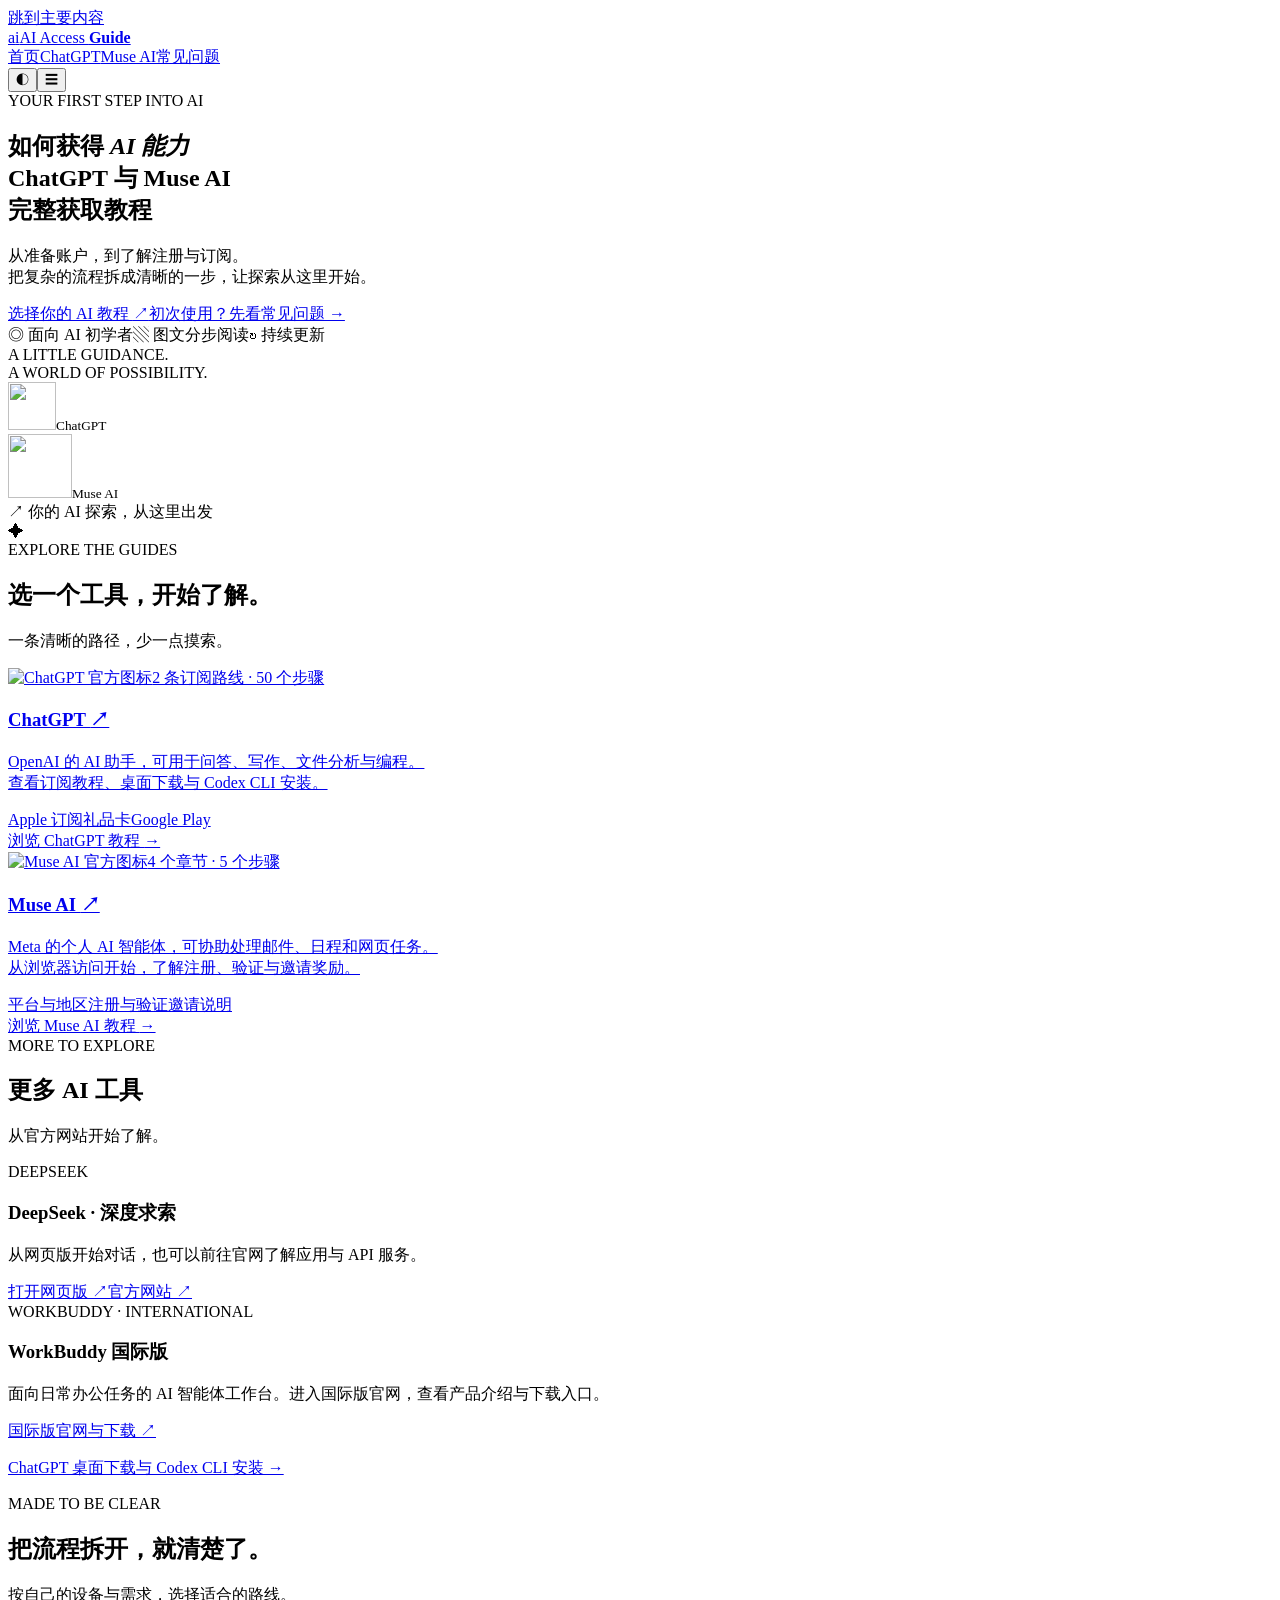
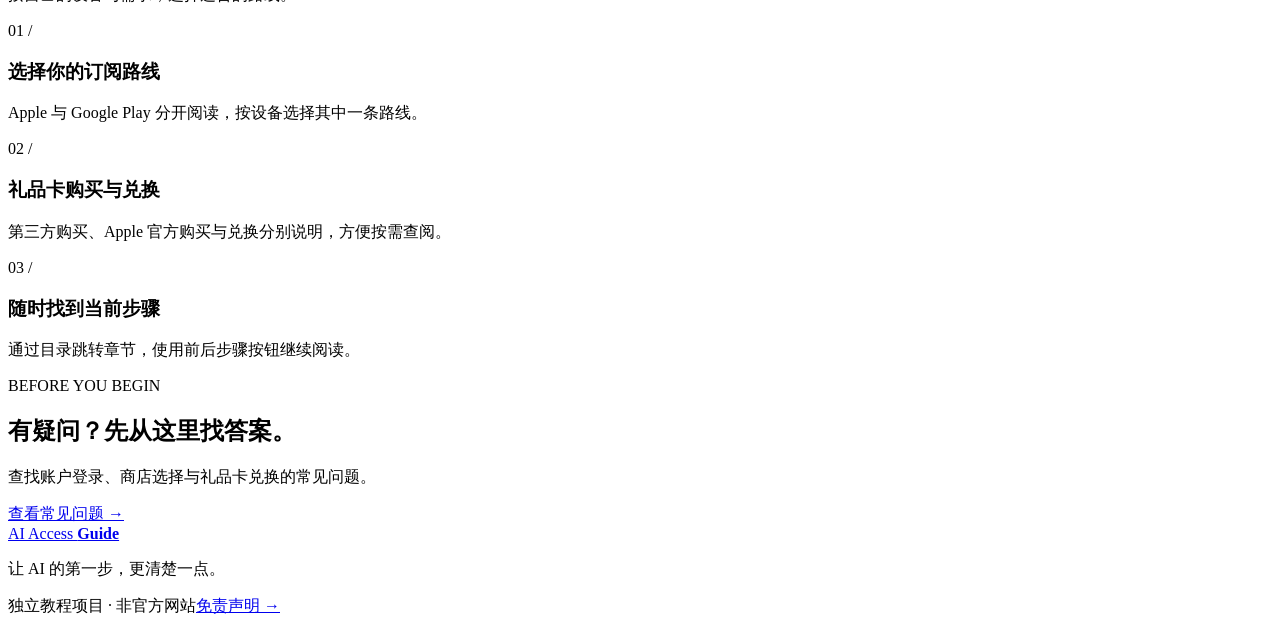
==== docs/index.html @ ab8a56d7 "Publish AI Access Guide static site" ====
<!DOCTYPE html><html lang="zh-CN"><head><meta charset="UTF-8"><meta name="viewport" content="width=device-width, initial-scale=1"><title>如何获得 AI 能力——ChatGPT 与 Muse AI 完整获取教程 · AI Access Guide</title><meta name="description" content="AI Access Guide：面向初学者的 ChatGPT 与 Muse AI 图文教程。账户准备、注册与订阅，循序阅读。"><meta name="color-scheme" content="light dark"><meta property="og:title" content="如何获得 AI 能力——ChatGPT 与 Muse AI 完整获取教程"><meta property="og:description" content="AI Access Guide：面向初学者的 ChatGPT 与 Muse AI 图文教程。账户准备、注册与订阅，循序阅读。"><meta property="og:type" content="website"><link rel="icon" href="/favicon.svg"><script>try { document.documentElement.dataset.theme = localStorage.getItem('theme') || (matchMedia('(prefers-color-scheme: dark)').matches ? 'dark' : 'light'); } catch { document.documentElement.dataset.theme = 'light'; }</script><link rel="stylesheet" href="/_astro/_tutorial_.CFxPdob-.css"></head><body id="top"><a class="skip" href="#main">跳到主要内容</a><header class="header"><div class="header-inner"><a class="brand" href="/" aria-label="AI Access Guide 首页"><span class="brand-mark">a<span>i</span></span><span>AI Access <b>Guide</b></span></a><nav class="desktop-nav" aria-label="主导航"><a href="/" aria-current="page">首页</a><a href="/chatgpt/">ChatGPT</a><a href="/muse-ai/">Muse AI</a><a href="/faq/">常见问题</a></nav><div class="header-actions"><button id="theme-toggle" class="icon-button" aria-label="切换明暗主题" title="切换明暗主题">◐</button><button id="menu-toggle" class="icon-button mobile-only" aria-label="打开导航菜单" aria-controls="mobile-nav" aria-expanded="false">☰</button></div></div><nav id="mobile-nav" aria-label="移动导航" hidden><a href="/" aria-current="page">首页</a><a href="/chatgpt/">ChatGPT</a><a href="/muse-ai/">Muse AI</a><a href="/faq/">常见问题</a></nav></header> <main id="main"> <section class="hero container"><div class="hero-copy"><span class="eyebrow"><span class="live-dot"></span> YOUR FIRST STEP INTO AI</span><h1>如何获得 <em>AI 能力</em><br><span>ChatGPT 与 Muse AI<br>完整获取教程</span></h1><p class="hero-description">从准备账户，到了解注册与订阅。<br>把复杂的流程拆成清晰的一步，让探索从这里开始。</p><div class="hero-actions"><a class="button primary" href="#guides">选择你的 AI 教程 <span>↗</span></a><a class="text-link" href="/faq/">初次使用？先看常见问题 →</a></div><div class="hero-meta"><span>◎ 面向 AI 初学者</span><span>▧ 图文分步阅读</span><span>↻ 持续更新</span></div></div> <div class="hero-art" aria-hidden="true"><div class="orbit orbit-one"></div><div class="orbit orbit-two"></div><div class="art-grid"></div><span class="art-label">A LITTLE GUIDANCE.<br>A WORLD OF POSSIBILITY.</span><div class="floating-tile tile-gpt"><img src="/images/brands/chatgpt.png" alt="" width="48" height="48"><small>ChatGPT</small></div><div class="floating-tile tile-muse"><img src="/images/brands/muse.svg" alt="" width="64" height="64"><small>Muse AI</small></div><div class="art-note"><span>↗</span> 你的 AI 探索，从这里出发</div><span class="tiny-star">✦</span></div></section> <section class="container section" id="guides"><div class="section-heading"><div><span class="eyebrow">EXPLORE THE GUIDES</span><h2>选一个工具，开始了解。</h2></div><p>一条清晰的路径，少一点摸索。</p></div><div class="guide-grid"><a class="guide-card chatgpt-card" href="/chatgpt/"><div class="card-top"><span class="tool-icon official-icon"><img src="/images/brands/chatgpt.png" alt="ChatGPT 官方图标" width="48" height="48"></span><span class="pill">2 条订阅路线 · 50 个步骤</span></div><h3>ChatGPT <span>↗</span></h3><p>OpenAI 的 AI 助手，可用于问答、写作、文件分析与编程。<br>查看订阅教程、桌面下载与 Codex CLI 安装。</p><div class="tags"><span>Apple 订阅</span><span>礼品卡</span><span>Google Play</span></div><div class="card-bottom">浏览 ChatGPT 教程 <span>→</span></div></a><a class="guide-card muse-card" href="/muse-ai/"><div class="card-top"><span class="tool-icon official-icon"><img src="/images/brands/muse.svg" alt="Muse AI 官方图标" width="48" height="48"></span><span class="pill">4 个章节 · 5 个步骤</span></div><h3>Muse AI <span>↗</span></h3><p>Meta 的个人 AI 智能体，可协助处理邮件、日程和网页任务。<br>从浏览器访问开始，了解注册、验证与邀请奖励。</p><div class="tags"><span>平台与地区</span><span>注册与验证</span><span>邀请说明</span></div><div class="card-bottom">浏览 Muse AI 教程 <span>→</span></div></a></div></section> <section class="container section" id="more-tools"><div class="section-heading"><div><span class="eyebrow">MORE TO EXPLORE</span><h2>更多 AI 工具</h2></div><p>从官方网站开始了解。</p></div><div class="extra-tools"><article><span class="eyebrow">DEEPSEEK</span><h3>DeepSeek · 深度求索</h3><p>从网页版开始对话，也可以前往官网了解应用与 API 服务。</p><div class="download-links"><a href="https://chat.deepseek.com/" target="_blank" rel="noopener noreferrer">打开网页版 ↗</a><a href="https://www.deepseek.com/" target="_blank" rel="noopener noreferrer">官方网站 ↗</a></div></article><article><span class="eyebrow">WORKBUDDY · INTERNATIONAL</span><h3>WorkBuddy 国际版</h3><p>面向日常办公任务的 AI 智能体工作台。进入国际版官网，查看产品介绍与下载入口。</p><div class="download-links"><a href="https://www.workbuddy.ai/" target="_blank" rel="noopener noreferrer">国际版官网与下载 ↗</a></div></article></div><p class="download-shortcut"><a href="/chatgpt/#desktop-install">ChatGPT 桌面下载与 Codex CLI 安装 →</a></p></section> <section class="container section approach"><div><span class="eyebrow">MADE TO BE CLEAR</span><h2>把流程拆开，就清楚了。</h2><p>按自己的设备与需求，选择适合的路线。</p></div><div class="principles"><article><span>01 /</span><h3>选择你的订阅路线</h3><p>Apple 与 Google Play 分开阅读，按设备选择其中一条路线。</p></article><article><span>02 /</span><h3>礼品卡购买与兑换</h3><p>第三方购买、Apple 官方购买与兑换分别说明，方便按需查阅。</p></article><article><span>03 /</span><h3>随时找到当前步骤</h3><p>通过目录跳转章节，使用前后步骤按钮继续阅读。</p></article></div></section> <section class="container bottom-cta"><div><span class="eyebrow">BEFORE YOU BEGIN</span><h2>有疑问？先从这里找答案。</h2><p>查找账户登录、商店选择与礼品卡兑换的常见问题。</p></div><a class="button secondary" href="/faq/">查看常见问题 →</a></section> </main> <footer class="footer"><div class="container footer-inner"><a class="brand" href="/">AI Access <b>Guide</b></a><p>让 AI 的第一步，更清楚一点。</p><span>独立教程项目 · 非官方网站</span><a href="/disclaimer/">免责声明 →</a></div></footer> <dialog id="image-dialog" aria-labelledby="preview-caption"><button id="close-preview" class="close-preview" aria-label="关闭图片预览">关闭 ×</button><button id="zoom-preview" class="zoom-preview" aria-pressed="false">查看原尺寸</button><div class="preview-stage"><img id="preview-image" alt=""></div><p id="preview-caption"></p></dialog><div id="toast" role="status" aria-live="polite"></div> <script type="module">const n=document.querySelector("#theme-toggle"),m=()=>{const e=document.documentElement.dataset.theme==="dark";n?.setAttribute("aria-label",e?"切换到浅色主题":"切换到深色主题"),n?.setAttribute("aria-pressed",String(e))};m();n?.addEventListener("click",()=>{const e=document.documentElement.dataset.theme==="dark"?"light":"dark";document.documentElement.dataset.theme=e;try{localStorage.setItem("theme",e)}catch{}m()});const r=document.querySelector("#menu-toggle");r?.addEventListener("click",()=>{const e=document.querySelector("#mobile-nav");e.hidden=!e.hidden,r.setAttribute("aria-expanded",String(!e.hidden)),r.setAttribute("aria-label",e.hidden?"打开导航菜单":"关闭导航菜单")});const o=document.querySelector("#image-dialog");let u=null;const a=document.querySelector("#zoom-preview");function p(){o.classList.remove("is-zoomed"),a.textContent="查看原尺寸",a.setAttribute("aria-pressed","false")}a.addEventListener("click",()=>{const e=o.classList.toggle("is-zoomed");a.textContent=e?"适应屏幕":"查看原尺寸",a.setAttribute("aria-pressed",String(e))});document.querySelectorAll("[data-image]").forEach(e=>e.addEventListener("click",()=>{u=e,p();const t=document.querySelector("#preview-image");t.src=e.dataset.image,t.alt=e.dataset.caption,document.querySelector("#preview-caption").textContent=e.dataset.caption,o.showModal(),document.body.style.overflow="hidden"}));document.querySelector("#close-preview")?.addEventListener("click",()=>o.close());o.addEventListener("click",e=>{if(e.target===o){const t=o.getBoundingClientRect();(e.clientX<t.left||e.clientX>t.right||e.clientY<t.top||e.clientY>t.bottom)&&o.close()}});o.addEventListener("close",()=>{document.body.style.overflow="",u?.focus()});let i;document.querySelectorAll("[data-copy]").forEach(e=>e.addEventListener("click",async()=>{const t=document.querySelector("#toast");try{await navigator.clipboard.writeText(e.dataset.copy==="page"?location.href:e.dataset.copy),t.textContent=e.dataset.copy==="page"||e.dataset.copy?.startsWith("https://")?"链接已复制":"内容已复制"}catch{t.textContent="复制未成功，请从地址栏手动复制链接"}t.classList.add("visible"),clearTimeout(i),i=setTimeout(()=>t.classList.remove("visible"),3e3)}));const d=document.querySelector("#reading-progress"),l=[...document.querySelectorAll("[data-chapter], #desktop-install")];function s(){if(!d)return;const e=document.documentElement.scrollHeight-innerHeight,t=e>0?Math.min(100,Math.round(scrollY/e*100)):100;d.value=t,document.querySelector("#progress-label").textContent=`${t}%`;const g=[...l].reverse().find(c=>c.getBoundingClientRect().top<=180)||l[0];document.querySelectorAll(".toc a").forEach(c=>{c.hash===`#${g?.id}`?c.setAttribute("aria-current","location"):c.removeAttribute("aria-current")})}addEventListener("scroll",s,{passive:!0});addEventListener("resize",s);s();</script></body></html>
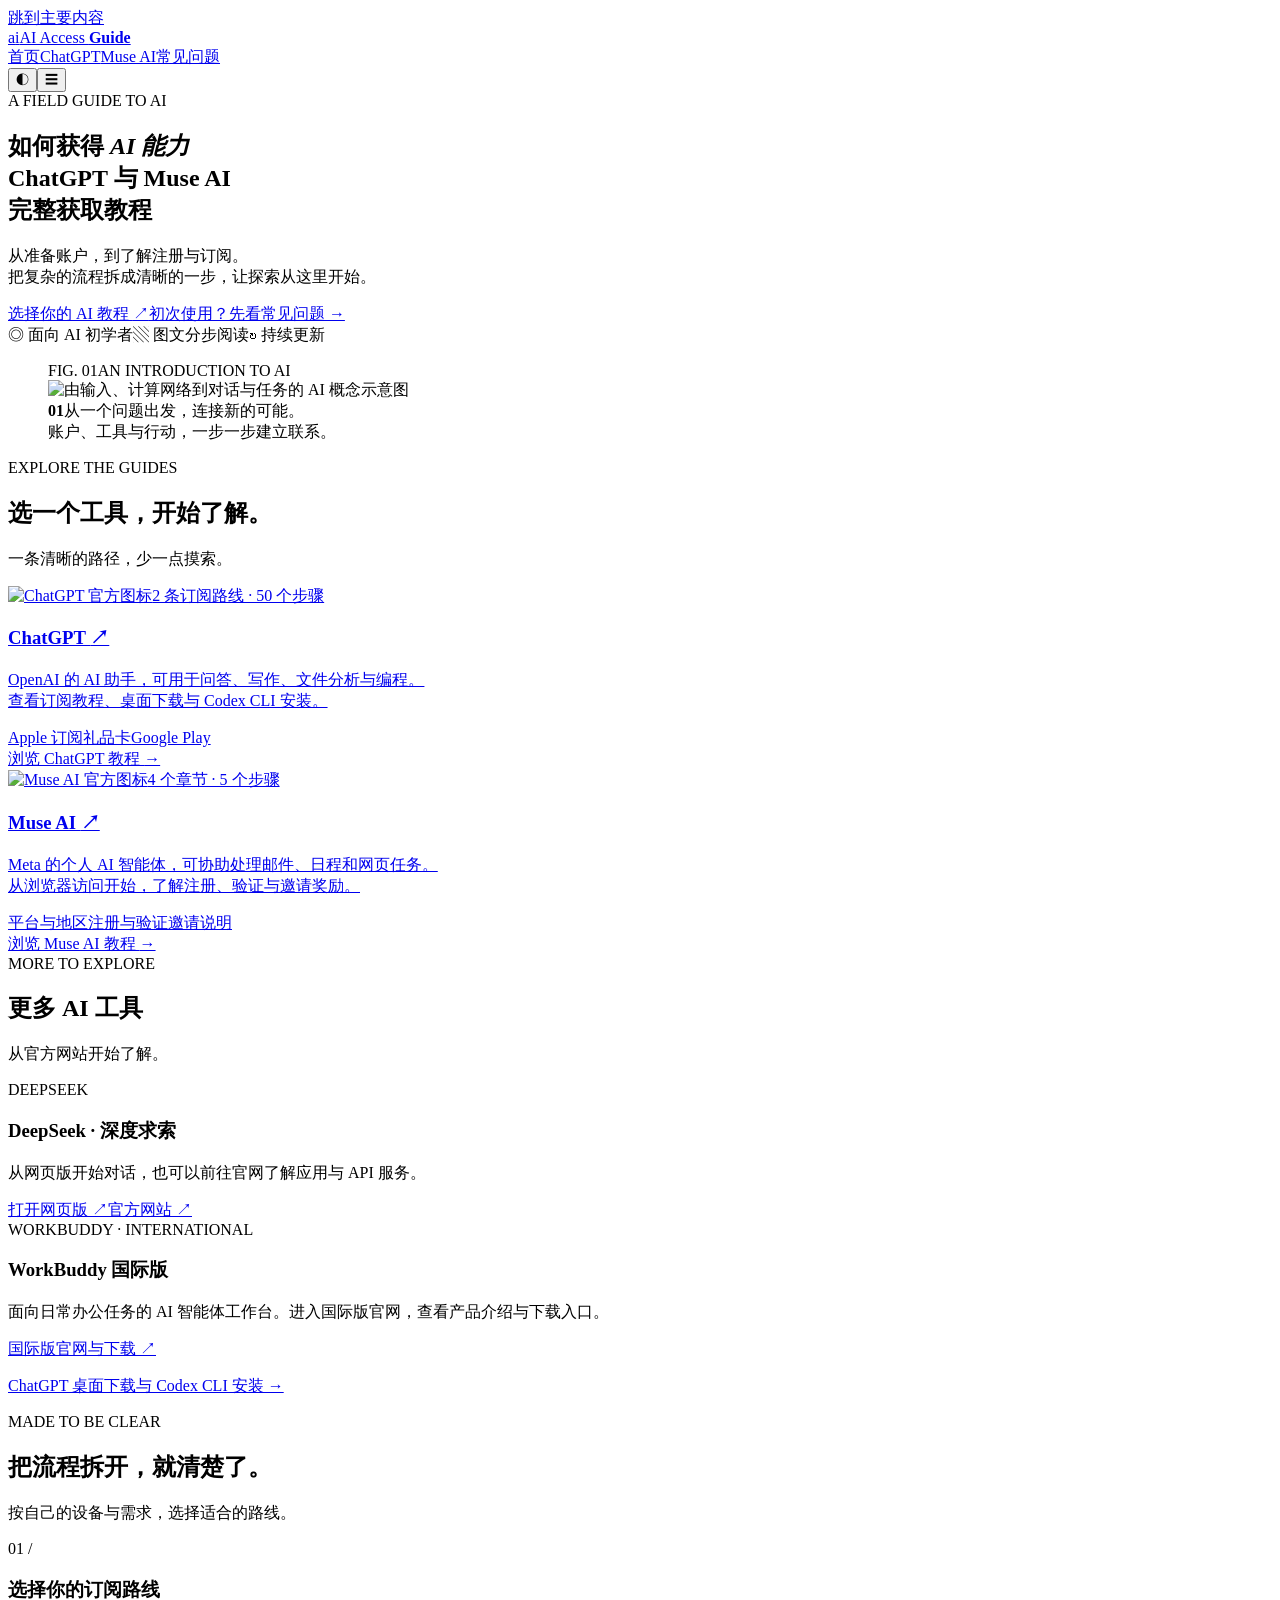
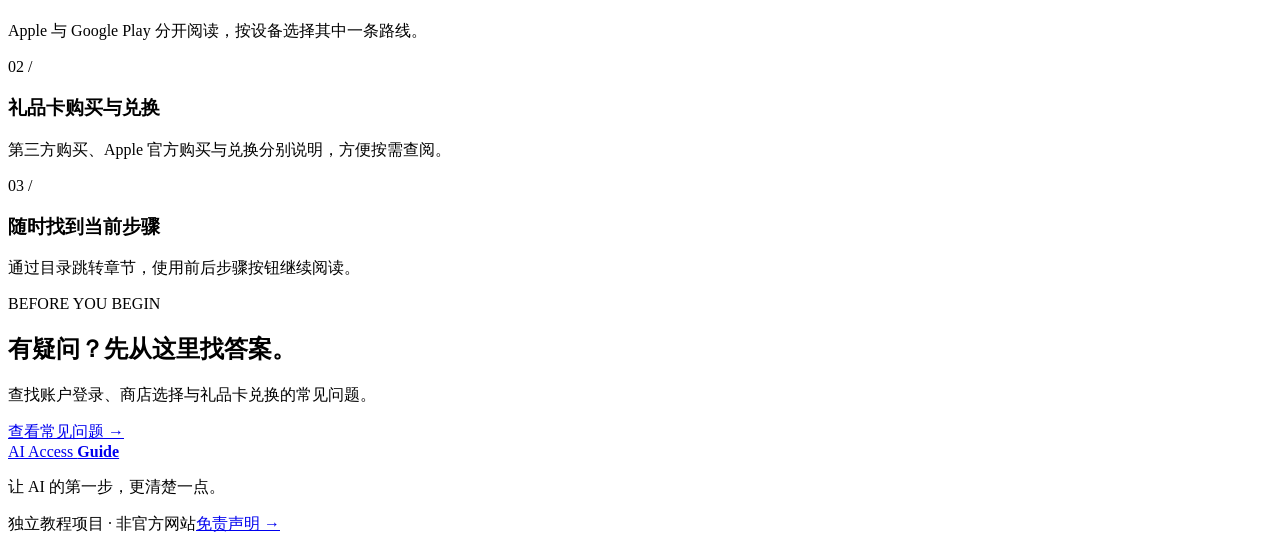
==== commit 503d4c07: "Redesign guide with scientific editorial style" ====
--- a/docs/index.html
+++ b/docs/index.html
@@ -1 +1 @@
-<!DOCTYPE html><html lang="zh-CN"><head><meta charset="UTF-8"><meta name="viewport" content="width=device-width, initial-scale=1"><title>如何获得 AI 能力——ChatGPT 与 Muse AI 完整获取教程 · AI Access Guide</title><meta name="description" content="AI Access Guide：面向初学者的 ChatGPT 与 Muse AI 图文教程。账户准备、注册与订阅，循序阅读。"><meta name="color-scheme" content="light dark"><meta property="og:title" content="如何获得 AI 能力——ChatGPT 与 Muse AI 完整获取教程"><meta property="og:description" content="AI Access Guide：面向初学者的 ChatGPT 与 Muse AI 图文教程。账户准备、注册与订阅，循序阅读。"><meta property="og:type" content="website"><link rel="icon" href="/favicon.svg"><script>try { document.documentElement.dataset.theme = localStorage.getItem('theme') || (matchMedia('(prefers-color-scheme: dark)').matches ? 'dark' : 'light'); } catch { document.documentElement.dataset.theme = 'light'; }</script><link rel="stylesheet" href="/_astro/_tutorial_.CFxPdob-.css"></head><body id="top"><a class="skip" href="#main">跳到主要内容</a><header class="header"><div class="header-inner"><a class="brand" href="/" aria-label="AI Access Guide 首页"><span class="brand-mark">a<span>i</span></span><span>AI Access <b>Guide</b></span></a><nav class="desktop-nav" aria-label="主导航"><a href="/" aria-current="page">首页</a><a href="/chatgpt/">ChatGPT</a><a href="/muse-ai/">Muse AI</a><a href="/faq/">常见问题</a></nav><div class="header-actions"><button id="theme-toggle" class="icon-button" aria-label="切换明暗主题" title="切换明暗主题">◐</button><button id="menu-toggle" class="icon-button mobile-only" aria-label="打开导航菜单" aria-controls="mobile-nav" aria-expanded="false">☰</button></div></div><nav id="mobile-nav" aria-label="移动导航" hidden><a href="/" aria-current="page">首页</a><a href="/chatgpt/">ChatGPT</a><a href="/muse-ai/">Muse AI</a><a href="/faq/">常见问题</a></nav></header> <main id="main"> <section class="hero container"><div class="hero-copy"><span class="eyebrow"><span class="live-dot"></span> YOUR FIRST STEP INTO AI</span><h1>如何获得 <em>AI 能力</em><br><span>ChatGPT 与 Muse AI<br>完整获取教程</span></h1><p class="hero-description">从准备账户，到了解注册与订阅。<br>把复杂的流程拆成清晰的一步，让探索从这里开始。</p><div class="hero-actions"><a class="button primary" href="#guides">选择你的 AI 教程 <span>↗</span></a><a class="text-link" href="/faq/">初次使用？先看常见问题 →</a></div><div class="hero-meta"><span>◎ 面向 AI 初学者</span><span>▧ 图文分步阅读</span><span>↻ 持续更新</span></div></div> <div class="hero-art" aria-hidden="true"><div class="orbit orbit-one"></div><div class="orbit orbit-two"></div><div class="art-grid"></div><span class="art-label">A LITTLE GUIDANCE.<br>A WORLD OF POSSIBILITY.</span><div class="floating-tile tile-gpt"><img src="/images/brands/chatgpt.png" alt="" width="48" height="48"><small>ChatGPT</small></div><div class="floating-tile tile-muse"><img src="/images/brands/muse.svg" alt="" width="64" height="64"><small>Muse AI</small></div><div class="art-note"><span>↗</span> 你的 AI 探索，从这里出发</div><span class="tiny-star">✦</span></div></section> <section class="container section" id="guides"><div class="section-heading"><div><span class="eyebrow">EXPLORE THE GUIDES</span><h2>选一个工具，开始了解。</h2></div><p>一条清晰的路径，少一点摸索。</p></div><div class="guide-grid"><a class="guide-card chatgpt-card" href="/chatgpt/"><div class="card-top"><span class="tool-icon official-icon"><img src="/images/brands/chatgpt.png" alt="ChatGPT 官方图标" width="48" height="48"></span><span class="pill">2 条订阅路线 · 50 个步骤</span></div><h3>ChatGPT <span>↗</span></h3><p>OpenAI 的 AI 助手，可用于问答、写作、文件分析与编程。<br>查看订阅教程、桌面下载与 Codex CLI 安装。</p><div class="tags"><span>Apple 订阅</span><span>礼品卡</span><span>Google Play</span></div><div class="card-bottom">浏览 ChatGPT 教程 <span>→</span></div></a><a class="guide-card muse-card" href="/muse-ai/"><div class="card-top"><span class="tool-icon official-icon"><img src="/images/brands/muse.svg" alt="Muse AI 官方图标" width="48" height="48"></span><span class="pill">4 个章节 · 5 个步骤</span></div><h3>Muse AI <span>↗</span></h3><p>Meta 的个人 AI 智能体，可协助处理邮件、日程和网页任务。<br>从浏览器访问开始，了解注册、验证与邀请奖励。</p><div class="tags"><span>平台与地区</span><span>注册与验证</span><span>邀请说明</span></div><div class="card-bottom">浏览 Muse AI 教程 <span>→</span></div></a></div></section> <section class="container section" id="more-tools"><div class="section-heading"><div><span class="eyebrow">MORE TO EXPLORE</span><h2>更多 AI 工具</h2></div><p>从官方网站开始了解。</p></div><div class="extra-tools"><article><span class="eyebrow">DEEPSEEK</span><h3>DeepSeek · 深度求索</h3><p>从网页版开始对话，也可以前往官网了解应用与 API 服务。</p><div class="download-links"><a href="https://chat.deepseek.com/" target="_blank" rel="noopener noreferrer">打开网页版 ↗</a><a href="https://www.deepseek.com/" target="_blank" rel="noopener noreferrer">官方网站 ↗</a></div></article><article><span class="eyebrow">WORKBUDDY · INTERNATIONAL</span><h3>WorkBuddy 国际版</h3><p>面向日常办公任务的 AI 智能体工作台。进入国际版官网，查看产品介绍与下载入口。</p><div class="download-links"><a href="https://www.workbuddy.ai/" target="_blank" rel="noopener noreferrer">国际版官网与下载 ↗</a></div></article></div><p class="download-shortcut"><a href="/chatgpt/#desktop-install">ChatGPT 桌面下载与 Codex CLI 安装 →</a></p></section> <section class="container section approach"><div><span class="eyebrow">MADE TO BE CLEAR</span><h2>把流程拆开，就清楚了。</h2><p>按自己的设备与需求，选择适合的路线。</p></div><div class="principles"><article><span>01 /</span><h3>选择你的订阅路线</h3><p>Apple 与 Google Play 分开阅读，按设备选择其中一条路线。</p></article><article><span>02 /</span><h3>礼品卡购买与兑换</h3><p>第三方购买、Apple 官方购买与兑换分别说明，方便按需查阅。</p></article><article><span>03 /</span><h3>随时找到当前步骤</h3><p>通过目录跳转章节，使用前后步骤按钮继续阅读。</p></article></div></section> <section class="container bottom-cta"><div><span class="eyebrow">BEFORE YOU BEGIN</span><h2>有疑问？先从这里找答案。</h2><p>查找账户登录、商店选择与礼品卡兑换的常见问题。</p></div><a class="button secondary" href="/faq/">查看常见问题 →</a></section> </main> <footer class="footer"><div class="container footer-inner"><a class="brand" href="/">AI Access <b>Guide</b></a><p>让 AI 的第一步，更清楚一点。</p><span>独立教程项目 · 非官方网站</span><a href="/disclaimer/">免责声明 →</a></div></footer> <dialog id="image-dialog" aria-labelledby="preview-caption"><button id="close-preview" class="close-preview" aria-label="关闭图片预览">关闭 ×</button><button id="zoom-preview" class="zoom-preview" aria-pressed="false">查看原尺寸</button><div class="preview-stage"><img id="preview-image" alt=""></div><p id="preview-caption"></p></dialog><div id="toast" role="status" aria-live="polite"></div> <script type="module">const n=document.querySelector("#theme-toggle"),m=()=>{const e=document.documentElement.dataset.theme==="dark";n?.setAttribute("aria-label",e?"切换到浅色主题":"切换到深色主题"),n?.setAttribute("aria-pressed",String(e))};m();n?.addEventListener("click",()=>{const e=document.documentElement.dataset.theme==="dark"?"light":"dark";document.documentElement.dataset.theme=e;try{localStorage.setItem("theme",e)}catch{}m()});const r=document.querySelector("#menu-toggle");r?.addEventListener("click",()=>{const e=document.querySelector("#mobile-nav");e.hidden=!e.hidden,r.setAttribute("aria-expanded",String(!e.hidden)),r.setAttribute("aria-label",e.hidden?"打开导航菜单":"关闭导航菜单")});const o=document.querySelector("#image-dialog");let u=null;const a=document.querySelector("#zoom-preview");function p(){o.classList.remove("is-zoomed"),a.textContent="查看原尺寸",a.setAttribute("aria-pressed","false")}a.addEventListener("click",()=>{const e=o.classList.toggle("is-zoomed");a.textContent=e?"适应屏幕":"查看原尺寸",a.setAttribute("aria-pressed",String(e))});document.querySelectorAll("[data-image]").forEach(e=>e.addEventListener("click",()=>{u=e,p();const t=document.querySelector("#preview-image");t.src=e.dataset.image,t.alt=e.dataset.caption,document.querySelector("#preview-caption").textContent=e.dataset.caption,o.showModal(),document.body.style.overflow="hidden"}));document.querySelector("#close-preview")?.addEventListener("click",()=>o.close());o.addEventListener("click",e=>{if(e.target===o){const t=o.getBoundingClientRect();(e.clientX<t.left||e.clientX>t.right||e.clientY<t.top||e.clientY>t.bottom)&&o.close()}});o.addEventListener("close",()=>{document.body.style.overflow="",u?.focus()});let i;document.querySelectorAll("[data-copy]").forEach(e=>e.addEventListener("click",async()=>{const t=document.querySelector("#toast");try{await navigator.clipboard.writeText(e.dataset.copy==="page"?location.href:e.dataset.copy),t.textContent=e.dataset.copy==="page"||e.dataset.copy?.startsWith("https://")?"链接已复制":"内容已复制"}catch{t.textContent="复制未成功，请从地址栏手动复制链接"}t.classList.add("visible"),clearTimeout(i),i=setTimeout(()=>t.classList.remove("visible"),3e3)}));const d=document.querySelector("#reading-progress"),l=[...document.querySelectorAll("[data-chapter], #desktop-install")];function s(){if(!d)return;const e=document.documentElement.scrollHeight-innerHeight,t=e>0?Math.min(100,Math.round(scrollY/e*100)):100;d.value=t,document.querySelector("#progress-label").textContent=`${t}%`;const g=[...l].reverse().find(c=>c.getBoundingClientRect().top<=180)||l[0];document.querySelectorAll(".toc a").forEach(c=>{c.hash===`#${g?.id}`?c.setAttribute("aria-current","location"):c.removeAttribute("aria-current")})}addEventListener("scroll",s,{passive:!0});addEventListener("resize",s);s();</script></body></html>+<!DOCTYPE html><html lang="zh-CN"><head><meta charset="UTF-8"><meta name="viewport" content="width=device-width, initial-scale=1"><title>如何获得 AI 能力——ChatGPT 与 Muse AI 完整获取教程 · AI Access Guide</title><meta name="description" content="AI Access Guide：面向初学者的 ChatGPT 与 Muse AI 图文教程。账户准备、注册与订阅，循序阅读。"><meta name="color-scheme" content="light dark"><meta property="og:title" content="如何获得 AI 能力——ChatGPT 与 Muse AI 完整获取教程"><meta property="og:description" content="AI Access Guide：面向初学者的 ChatGPT 与 Muse AI 图文教程。账户准备、注册与订阅，循序阅读。"><meta property="og:type" content="website"><link rel="icon" href="/favicon.svg"><script>try { document.documentElement.dataset.theme = localStorage.getItem('theme') || 'light'; } catch { document.documentElement.dataset.theme = 'light'; }</script><link rel="stylesheet" href="/_astro/_tutorial_.t7mkcDGi.css"></head><body id="top"><a class="skip" href="#main">跳到主要内容</a><header class="header"><div class="header-inner"><a class="brand" href="/" aria-label="AI Access Guide 首页"><span class="brand-mark">a<span>i</span></span><span>AI Access <b>Guide</b></span></a><nav class="desktop-nav" aria-label="主导航"><a href="/" aria-current="page">首页</a><a href="/chatgpt/">ChatGPT</a><a href="/muse-ai/">Muse AI</a><a href="/faq/">常见问题</a></nav><div class="header-actions"><button id="theme-toggle" class="icon-button" aria-label="切换明暗主题" title="切换明暗主题">◐</button><button id="menu-toggle" class="icon-button mobile-only" aria-label="打开导航菜单" aria-controls="mobile-nav" aria-expanded="false">☰</button></div></div><nav id="mobile-nav" aria-label="移动导航" hidden><a href="/" aria-current="page">首页</a><a href="/chatgpt/">ChatGPT</a><a href="/muse-ai/">Muse AI</a><a href="/faq/">常见问题</a></nav></header> <main id="main"> <section class="hero container"><div class="hero-copy"><span class="eyebrow"><span class="live-dot"></span> A FIELD GUIDE TO AI</span><h1>如何获得 <em>AI 能力</em><br><span>ChatGPT 与 Muse AI<br>完整获取教程</span></h1><p class="hero-description">从准备账户，到了解注册与订阅。<br>把复杂的流程拆成清晰的一步，让探索从这里开始。</p><div class="hero-actions"><a class="button primary" href="#guides">选择你的 AI 教程 <span>↗</span></a><a class="text-link" href="/faq/">初次使用？先看常见问题 →</a></div><div class="hero-meta"><span>◎ 面向 AI 初学者</span><span>▧ 图文分步阅读</span><span>↻ 持续更新</span></div></div> <figure class="hero-figure"><div class="figure-index"><span>FIG. 01</span><span>AN INTRODUCTION TO AI</span></div><img src="/images/editorial/ai-access.png" alt="由输入、计算网络到对话与任务的 AI 概念示意图" width="1536" height="1024" fetchpriority="high"><figcaption><b>01</b><span>从一个问题出发，连接新的可能。<br>账户、工具与行动，一步一步建立联系。</span></figcaption></figure></section> <section class="container section" id="guides"><div class="section-heading"><div><span class="eyebrow">EXPLORE THE GUIDES</span><h2>选一个工具，开始了解。</h2></div><p>一条清晰的路径，少一点摸索。</p></div><div class="guide-grid"><a class="guide-card chatgpt-card" href="/chatgpt/"><div class="card-top"><span class="tool-icon official-icon"><img src="/images/brands/chatgpt.png" alt="ChatGPT 官方图标" width="48" height="48"></span><span class="pill">2 条订阅路线 · 50 个步骤</span></div><h3>ChatGPT <span>↗</span></h3><p>OpenAI 的 AI 助手，可用于问答、写作、文件分析与编程。<br>查看订阅教程、桌面下载与 Codex CLI 安装。</p><div class="tags"><span>Apple 订阅</span><span>礼品卡</span><span>Google Play</span></div><div class="card-bottom">浏览 ChatGPT 教程 <span>→</span></div></a><a class="guide-card muse-card" href="/muse-ai/"><div class="card-top"><span class="tool-icon official-icon"><img src="/images/brands/muse.svg" alt="Muse AI 官方图标" width="48" height="48"></span><span class="pill">4 个章节 · 5 个步骤</span></div><h3>Muse AI <span>↗</span></h3><p>Meta 的个人 AI 智能体，可协助处理邮件、日程和网页任务。<br>从浏览器访问开始，了解注册、验证与邀请奖励。</p><div class="tags"><span>平台与地区</span><span>注册与验证</span><span>邀请说明</span></div><div class="card-bottom">浏览 Muse AI 教程 <span>→</span></div></a></div></section> <section class="container section" id="more-tools"><div class="section-heading"><div><span class="eyebrow">MORE TO EXPLORE</span><h2>更多 AI 工具</h2></div><p>从官方网站开始了解。</p></div><div class="extra-tools"><article><span class="eyebrow">DEEPSEEK</span><h3>DeepSeek · 深度求索</h3><p>从网页版开始对话，也可以前往官网了解应用与 API 服务。</p><div class="download-links"><a href="https://chat.deepseek.com/" target="_blank" rel="noopener noreferrer">打开网页版 ↗</a><a href="https://www.deepseek.com/" target="_blank" rel="noopener noreferrer">官方网站 ↗</a></div></article><article><span class="eyebrow">WORKBUDDY · INTERNATIONAL</span><h3>WorkBuddy 国际版</h3><p>面向日常办公任务的 AI 智能体工作台。进入国际版官网，查看产品介绍与下载入口。</p><div class="download-links"><a href="https://www.workbuddy.ai/" target="_blank" rel="noopener noreferrer">国际版官网与下载 ↗</a></div></article></div><p class="download-shortcut"><a href="/chatgpt/#desktop-install">ChatGPT 桌面下载与 Codex CLI 安装 →</a></p></section> <section class="container section approach"><div><span class="eyebrow">MADE TO BE CLEAR</span><h2>把流程拆开，就清楚了。</h2><p>按自己的设备与需求，选择适合的路线。</p></div><div class="principles"><article><span>01 /</span><h3>选择你的订阅路线</h3><p>Apple 与 Google Play 分开阅读，按设备选择其中一条路线。</p></article><article><span>02 /</span><h3>礼品卡购买与兑换</h3><p>第三方购买、Apple 官方购买与兑换分别说明，方便按需查阅。</p></article><article><span>03 /</span><h3>随时找到当前步骤</h3><p>通过目录跳转章节，使用前后步骤按钮继续阅读。</p></article></div></section> <section class="container bottom-cta"><div><span class="eyebrow">BEFORE YOU BEGIN</span><h2>有疑问？先从这里找答案。</h2><p>查找账户登录、商店选择与礼品卡兑换的常见问题。</p></div><a class="button secondary" href="/faq/">查看常见问题 →</a></section> </main> <footer class="footer"><div class="container footer-inner"><a class="brand" href="/">AI Access <b>Guide</b></a><p>让 AI 的第一步，更清楚一点。</p><span>独立教程项目 · 非官方网站</span><a href="/disclaimer/">免责声明 →</a></div></footer> <dialog id="image-dialog" aria-labelledby="preview-caption"><button id="close-preview" class="close-preview" aria-label="关闭图片预览">关闭 ×</button><button id="zoom-preview" class="zoom-preview" aria-pressed="false">查看原尺寸</button><div class="preview-stage"><img id="preview-image" alt=""></div><p id="preview-caption"></p></dialog><div id="toast" role="status" aria-live="polite"></div> <script type="module">const n=document.querySelector("#theme-toggle"),m=()=>{const e=document.documentElement.dataset.theme==="dark";n?.setAttribute("aria-label",e?"切换到浅色主题":"切换到深色主题"),n?.setAttribute("aria-pressed",String(e))};m();n?.addEventListener("click",()=>{const e=document.documentElement.dataset.theme==="dark"?"light":"dark";document.documentElement.dataset.theme=e;try{localStorage.setItem("theme",e)}catch{}m()});const r=document.querySelector("#menu-toggle");r?.addEventListener("click",()=>{const e=document.querySelector("#mobile-nav");e.hidden=!e.hidden,r.setAttribute("aria-expanded",String(!e.hidden)),r.setAttribute("aria-label",e.hidden?"打开导航菜单":"关闭导航菜单")});const o=document.querySelector("#image-dialog");let u=null;const a=document.querySelector("#zoom-preview");function p(){o.classList.remove("is-zoomed"),a.textContent="查看原尺寸",a.setAttribute("aria-pressed","false")}a.addEventListener("click",()=>{const e=o.classList.toggle("is-zoomed");a.textContent=e?"适应屏幕":"查看原尺寸",a.setAttribute("aria-pressed",String(e))});document.querySelectorAll("[data-image]").forEach(e=>e.addEventListener("click",()=>{u=e,p();const t=document.querySelector("#preview-image");t.src=e.dataset.image,t.alt=e.dataset.caption,document.querySelector("#preview-caption").textContent=e.dataset.caption,o.showModal(),document.body.style.overflow="hidden"}));document.querySelector("#close-preview")?.addEventListener("click",()=>o.close());o.addEventListener("click",e=>{if(e.target===o){const t=o.getBoundingClientRect();(e.clientX<t.left||e.clientX>t.right||e.clientY<t.top||e.clientY>t.bottom)&&o.close()}});o.addEventListener("close",()=>{document.body.style.overflow="",u?.focus()});let i;document.querySelectorAll("[data-copy]").forEach(e=>e.addEventListener("click",async()=>{const t=document.querySelector("#toast");try{await navigator.clipboard.writeText(e.dataset.copy==="page"?location.href:e.dataset.copy),t.textContent=e.dataset.copy==="page"||e.dataset.copy?.startsWith("https://")?"链接已复制":"内容已复制"}catch{t.textContent="复制未成功，请从地址栏手动复制链接"}t.classList.add("visible"),clearTimeout(i),i=setTimeout(()=>t.classList.remove("visible"),3e3)}));const d=document.querySelector("#reading-progress"),l=[...document.querySelectorAll("[data-chapter], #desktop-install")];function s(){if(!d)return;const e=document.documentElement.scrollHeight-innerHeight,t=e>0?Math.min(100,Math.round(scrollY/e*100)):100;d.value=t,document.querySelector("#progress-label").textContent=`${t}%`;const g=[...l].reverse().find(c=>c.getBoundingClientRect().top<=180)||l[0];document.querySelectorAll(".toc a").forEach(c=>{c.hash===`#${g?.id}`?c.setAttribute("aria-current","location"):c.removeAttribute("aria-current")})}addEventListener("scroll",s,{passive:!0});addEventListener("resize",s);s();</script></body></html>
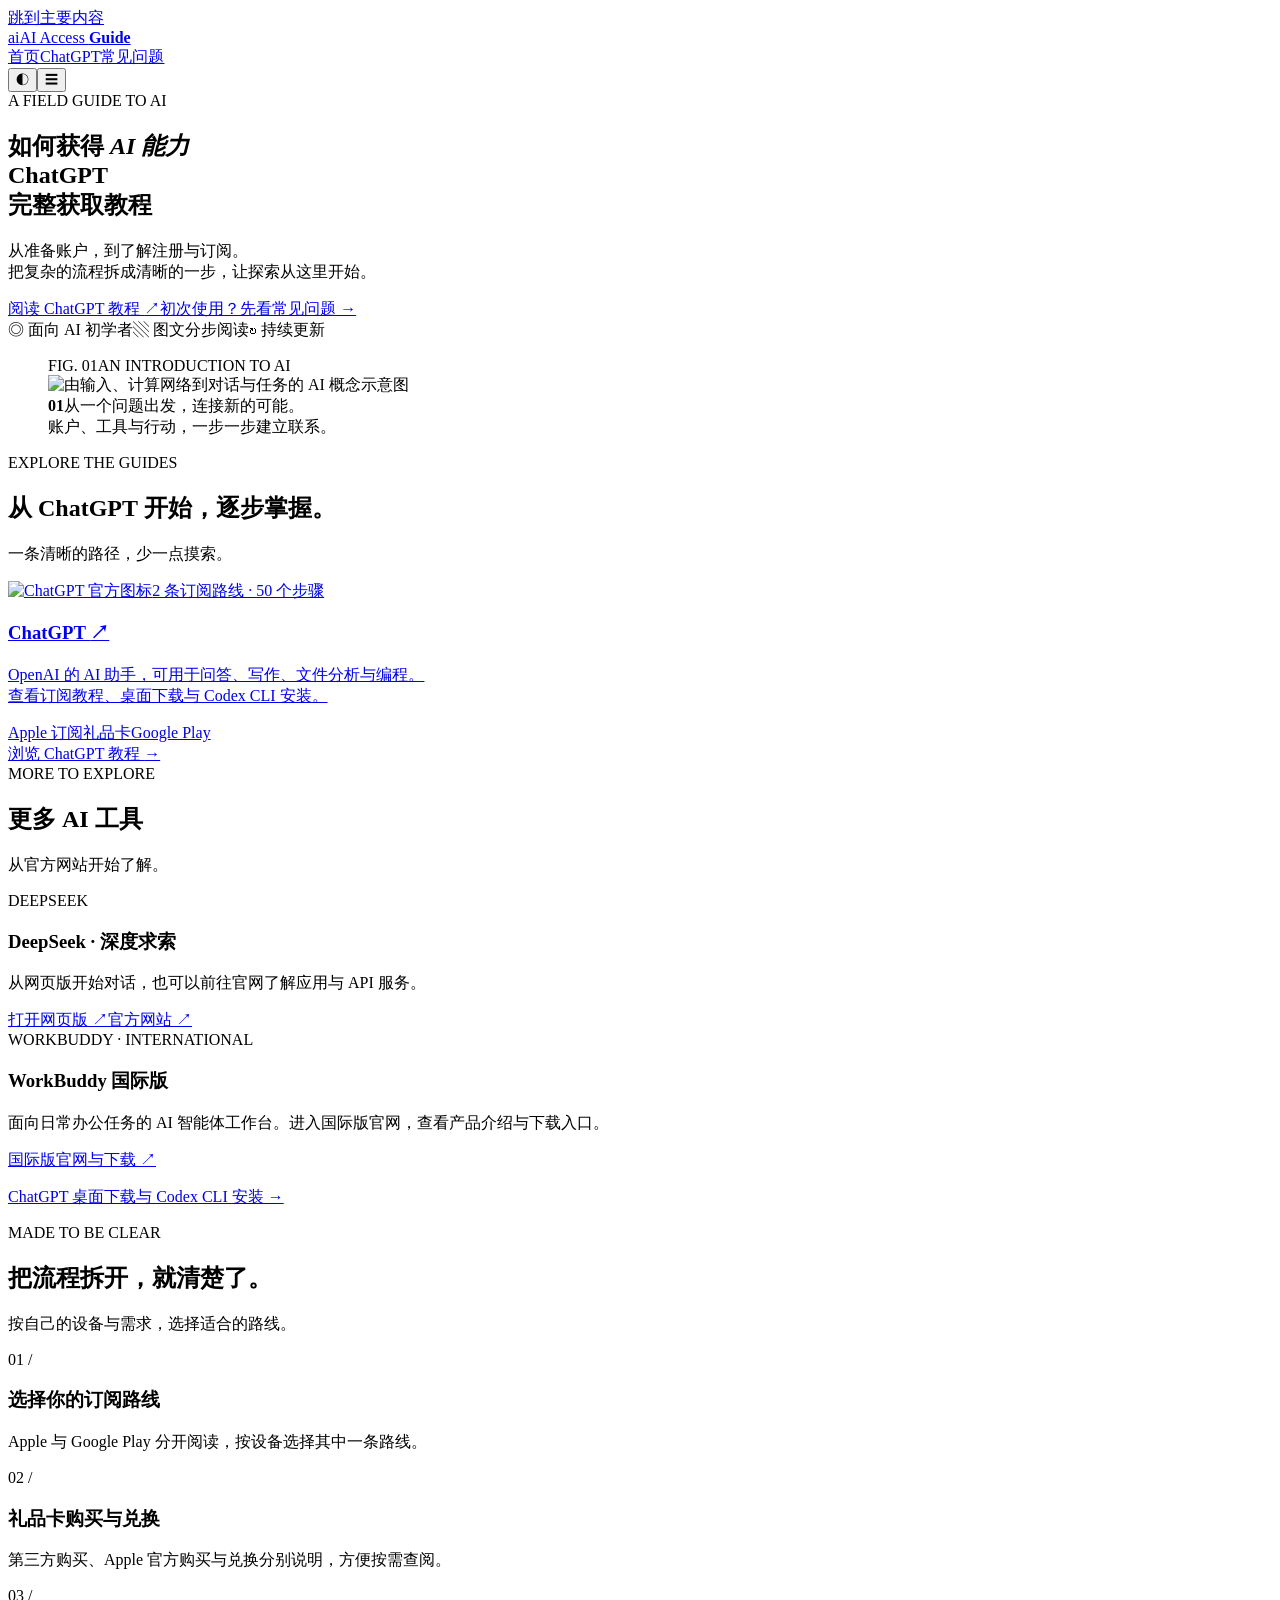
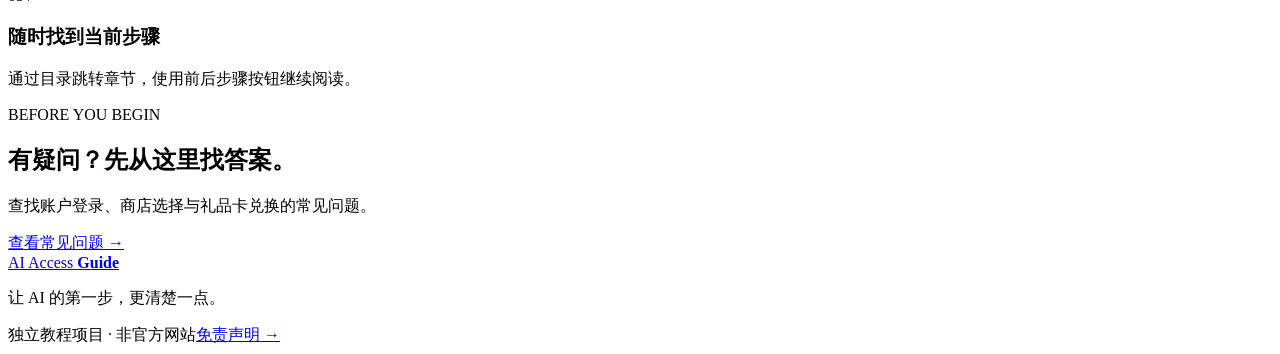
==== commit 8901e2cd: "Remove Muse AI tutorial and associated public assets" ====
--- a/docs/index.html
+++ b/docs/index.html
@@ -1 +1 @@
-<!DOCTYPE html><html lang="zh-CN"><head><meta charset="UTF-8"><meta name="viewport" content="width=device-width, initial-scale=1"><title>如何获得 AI 能力——ChatGPT 与 Muse AI 完整获取教程 · AI Access Guide</title><meta name="description" content="AI Access Guide：面向初学者的 ChatGPT 与 Muse AI 图文教程。账户准备、注册与订阅，循序阅读。"><meta name="color-scheme" content="light dark"><meta property="og:title" content="如何获得 AI 能力——ChatGPT 与 Muse AI 完整获取教程"><meta property="og:description" content="AI Access Guide：面向初学者的 ChatGPT 与 Muse AI 图文教程。账户准备、注册与订阅，循序阅读。"><meta property="og:type" content="website"><link rel="icon" href="/favicon.svg"><script>try { document.documentElement.dataset.theme = localStorage.getItem('theme') || 'light'; } catch { document.documentElement.dataset.theme = 'light'; }</script><link rel="stylesheet" href="/_astro/_tutorial_.t7mkcDGi.css"></head><body id="top"><a class="skip" href="#main">跳到主要内容</a><header class="header"><div class="header-inner"><a class="brand" href="/" aria-label="AI Access Guide 首页"><span class="brand-mark">a<span>i</span></span><span>AI Access <b>Guide</b></span></a><nav class="desktop-nav" aria-label="主导航"><a href="/" aria-current="page">首页</a><a href="/chatgpt/">ChatGPT</a><a href="/muse-ai/">Muse AI</a><a href="/faq/">常见问题</a></nav><div class="header-actions"><button id="theme-toggle" class="icon-button" aria-label="切换明暗主题" title="切换明暗主题">◐</button><button id="menu-toggle" class="icon-button mobile-only" aria-label="打开导航菜单" aria-controls="mobile-nav" aria-expanded="false">☰</button></div></div><nav id="mobile-nav" aria-label="移动导航" hidden><a href="/" aria-current="page">首页</a><a href="/chatgpt/">ChatGPT</a><a href="/muse-ai/">Muse AI</a><a href="/faq/">常见问题</a></nav></header> <main id="main"> <section class="hero container"><div class="hero-copy"><span class="eyebrow"><span class="live-dot"></span> A FIELD GUIDE TO AI</span><h1>如何获得 <em>AI 能力</em><br><span>ChatGPT 与 Muse AI<br>完整获取教程</span></h1><p class="hero-description">从准备账户，到了解注册与订阅。<br>把复杂的流程拆成清晰的一步，让探索从这里开始。</p><div class="hero-actions"><a class="button primary" href="#guides">选择你的 AI 教程 <span>↗</span></a><a class="text-link" href="/faq/">初次使用？先看常见问题 →</a></div><div class="hero-meta"><span>◎ 面向 AI 初学者</span><span>▧ 图文分步阅读</span><span>↻ 持续更新</span></div></div> <figure class="hero-figure"><div class="figure-index"><span>FIG. 01</span><span>AN INTRODUCTION TO AI</span></div><img src="/images/editorial/ai-access.png" alt="由输入、计算网络到对话与任务的 AI 概念示意图" width="1536" height="1024" fetchpriority="high"><figcaption><b>01</b><span>从一个问题出发，连接新的可能。<br>账户、工具与行动，一步一步建立联系。</span></figcaption></figure></section> <section class="container section" id="guides"><div class="section-heading"><div><span class="eyebrow">EXPLORE THE GUIDES</span><h2>选一个工具，开始了解。</h2></div><p>一条清晰的路径，少一点摸索。</p></div><div class="guide-grid"><a class="guide-card chatgpt-card" href="/chatgpt/"><div class="card-top"><span class="tool-icon official-icon"><img src="/images/brands/chatgpt.png" alt="ChatGPT 官方图标" width="48" height="48"></span><span class="pill">2 条订阅路线 · 50 个步骤</span></div><h3>ChatGPT <span>↗</span></h3><p>OpenAI 的 AI 助手，可用于问答、写作、文件分析与编程。<br>查看订阅教程、桌面下载与 Codex CLI 安装。</p><div class="tags"><span>Apple 订阅</span><span>礼品卡</span><span>Google Play</span></div><div class="card-bottom">浏览 ChatGPT 教程 <span>→</span></div></a><a class="guide-card muse-card" href="/muse-ai/"><div class="card-top"><span class="tool-icon official-icon"><img src="/images/brands/muse.svg" alt="Muse AI 官方图标" width="48" height="48"></span><span class="pill">4 个章节 · 5 个步骤</span></div><h3>Muse AI <span>↗</span></h3><p>Meta 的个人 AI 智能体，可协助处理邮件、日程和网页任务。<br>从浏览器访问开始，了解注册、验证与邀请奖励。</p><div class="tags"><span>平台与地区</span><span>注册与验证</span><span>邀请说明</span></div><div class="card-bottom">浏览 Muse AI 教程 <span>→</span></div></a></div></section> <section class="container section" id="more-tools"><div class="section-heading"><div><span class="eyebrow">MORE TO EXPLORE</span><h2>更多 AI 工具</h2></div><p>从官方网站开始了解。</p></div><div class="extra-tools"><article><span class="eyebrow">DEEPSEEK</span><h3>DeepSeek · 深度求索</h3><p>从网页版开始对话，也可以前往官网了解应用与 API 服务。</p><div class="download-links"><a href="https://chat.deepseek.com/" target="_blank" rel="noopener noreferrer">打开网页版 ↗</a><a href="https://www.deepseek.com/" target="_blank" rel="noopener noreferrer">官方网站 ↗</a></div></article><article><span class="eyebrow">WORKBUDDY · INTERNATIONAL</span><h3>WorkBuddy 国际版</h3><p>面向日常办公任务的 AI 智能体工作台。进入国际版官网，查看产品介绍与下载入口。</p><div class="download-links"><a href="https://www.workbuddy.ai/" target="_blank" rel="noopener noreferrer">国际版官网与下载 ↗</a></div></article></div><p class="download-shortcut"><a href="/chatgpt/#desktop-install">ChatGPT 桌面下载与 Codex CLI 安装 →</a></p></section> <section class="container section approach"><div><span class="eyebrow">MADE TO BE CLEAR</span><h2>把流程拆开，就清楚了。</h2><p>按自己的设备与需求，选择适合的路线。</p></div><div class="principles"><article><span>01 /</span><h3>选择你的订阅路线</h3><p>Apple 与 Google Play 分开阅读，按设备选择其中一条路线。</p></article><article><span>02 /</span><h3>礼品卡购买与兑换</h3><p>第三方购买、Apple 官方购买与兑换分别说明，方便按需查阅。</p></article><article><span>03 /</span><h3>随时找到当前步骤</h3><p>通过目录跳转章节，使用前后步骤按钮继续阅读。</p></article></div></section> <section class="container bottom-cta"><div><span class="eyebrow">BEFORE YOU BEGIN</span><h2>有疑问？先从这里找答案。</h2><p>查找账户登录、商店选择与礼品卡兑换的常见问题。</p></div><a class="button secondary" href="/faq/">查看常见问题 →</a></section> </main> <footer class="footer"><div class="container footer-inner"><a class="brand" href="/">AI Access <b>Guide</b></a><p>让 AI 的第一步，更清楚一点。</p><span>独立教程项目 · 非官方网站</span><a href="/disclaimer/">免责声明 →</a></div></footer> <dialog id="image-dialog" aria-labelledby="preview-caption"><button id="close-preview" class="close-preview" aria-label="关闭图片预览">关闭 ×</button><button id="zoom-preview" class="zoom-preview" aria-pressed="false">查看原尺寸</button><div class="preview-stage"><img id="preview-image" alt=""></div><p id="preview-caption"></p></dialog><div id="toast" role="status" aria-live="polite"></div> <script type="module">const n=document.querySelector("#theme-toggle"),m=()=>{const e=document.documentElement.dataset.theme==="dark";n?.setAttribute("aria-label",e?"切换到浅色主题":"切换到深色主题"),n?.setAttribute("aria-pressed",String(e))};m();n?.addEventListener("click",()=>{const e=document.documentElement.dataset.theme==="dark"?"light":"dark";document.documentElement.dataset.theme=e;try{localStorage.setItem("theme",e)}catch{}m()});const r=document.querySelector("#menu-toggle");r?.addEventListener("click",()=>{const e=document.querySelector("#mobile-nav");e.hidden=!e.hidden,r.setAttribute("aria-expanded",String(!e.hidden)),r.setAttribute("aria-label",e.hidden?"打开导航菜单":"关闭导航菜单")});const o=document.querySelector("#image-dialog");let u=null;const a=document.querySelector("#zoom-preview");function p(){o.classList.remove("is-zoomed"),a.textContent="查看原尺寸",a.setAttribute("aria-pressed","false")}a.addEventListener("click",()=>{const e=o.classList.toggle("is-zoomed");a.textContent=e?"适应屏幕":"查看原尺寸",a.setAttribute("aria-pressed",String(e))});document.querySelectorAll("[data-image]").forEach(e=>e.addEventListener("click",()=>{u=e,p();const t=document.querySelector("#preview-image");t.src=e.dataset.image,t.alt=e.dataset.caption,document.querySelector("#preview-caption").textContent=e.dataset.caption,o.showModal(),document.body.style.overflow="hidden"}));document.querySelector("#close-preview")?.addEventListener("click",()=>o.close());o.addEventListener("click",e=>{if(e.target===o){const t=o.getBoundingClientRect();(e.clientX<t.left||e.clientX>t.right||e.clientY<t.top||e.clientY>t.bottom)&&o.close()}});o.addEventListener("close",()=>{document.body.style.overflow="",u?.focus()});let i;document.querySelectorAll("[data-copy]").forEach(e=>e.addEventListener("click",async()=>{const t=document.querySelector("#toast");try{await navigator.clipboard.writeText(e.dataset.copy==="page"?location.href:e.dataset.copy),t.textContent=e.dataset.copy==="page"||e.dataset.copy?.startsWith("https://")?"链接已复制":"内容已复制"}catch{t.textContent="复制未成功，请从地址栏手动复制链接"}t.classList.add("visible"),clearTimeout(i),i=setTimeout(()=>t.classList.remove("visible"),3e3)}));const d=document.querySelector("#reading-progress"),l=[...document.querySelectorAll("[data-chapter], #desktop-install")];function s(){if(!d)return;const e=document.documentElement.scrollHeight-innerHeight,t=e>0?Math.min(100,Math.round(scrollY/e*100)):100;d.value=t,document.querySelector("#progress-label").textContent=`${t}%`;const g=[...l].reverse().find(c=>c.getBoundingClientRect().top<=180)||l[0];document.querySelectorAll(".toc a").forEach(c=>{c.hash===`#${g?.id}`?c.setAttribute("aria-current","location"):c.removeAttribute("aria-current")})}addEventListener("scroll",s,{passive:!0});addEventListener("resize",s);s();</script></body></html>+<!DOCTYPE html><html lang="zh-CN"><head><meta charset="UTF-8"><meta name="viewport" content="width=device-width, initial-scale=1"><title>如何获得 AI 能力——ChatGPT 完整获取教程 · AI Access Guide</title><meta name="description" content="AI Access Guide：面向初学者的 ChatGPT 图文教程。账户准备、注册与订阅，循序阅读。"><meta name="color-scheme" content="light dark"><meta property="og:title" content="如何获得 AI 能力——ChatGPT 完整获取教程"><meta property="og:description" content="AI Access Guide：面向初学者的 ChatGPT 图文教程。账户准备、注册与订阅，循序阅读。"><meta property="og:type" content="website"><link rel="icon" href="/favicon.svg"><script>try { document.documentElement.dataset.theme = localStorage.getItem('theme') || 'light'; } catch { document.documentElement.dataset.theme = 'light'; }</script><link rel="stylesheet" href="/_astro/_tutorial_.BHnpjBW_.css"></head><body id="top"><a class="skip" href="#main">跳到主要内容</a><header class="header"><div class="header-inner"><a class="brand" href="/" aria-label="AI Access Guide 首页"><span class="brand-mark">a<span>i</span></span><span>AI Access <b>Guide</b></span></a><nav class="desktop-nav" aria-label="主导航"><a href="/" aria-current="page">首页</a><a href="/chatgpt/">ChatGPT</a><a href="/faq/">常见问题</a></nav><div class="header-actions"><button id="theme-toggle" class="icon-button" aria-label="切换明暗主题" title="切换明暗主题">◐</button><button id="menu-toggle" class="icon-button mobile-only" aria-label="打开导航菜单" aria-controls="mobile-nav" aria-expanded="false">☰</button></div></div><nav id="mobile-nav" aria-label="移动导航" hidden><a href="/" aria-current="page">首页</a><a href="/chatgpt/">ChatGPT</a><a href="/faq/">常见问题</a></nav></header> <main id="main"> <section class="hero container"><div class="hero-copy"><span class="eyebrow"><span class="live-dot"></span> A FIELD GUIDE TO AI</span><h1>如何获得 <em>AI 能力</em><br><span>ChatGPT<br>完整获取教程</span></h1><p class="hero-description">从准备账户，到了解注册与订阅。<br>把复杂的流程拆成清晰的一步，让探索从这里开始。</p><div class="hero-actions"><a class="button primary" href="#guides">阅读 ChatGPT 教程 <span>↗</span></a><a class="text-link" href="/faq/">初次使用？先看常见问题 →</a></div><div class="hero-meta"><span>◎ 面向 AI 初学者</span><span>▧ 图文分步阅读</span><span>↻ 持续更新</span></div></div> <figure class="hero-figure"><div class="figure-index"><span>FIG. 01</span><span>AN INTRODUCTION TO AI</span></div><img src="/images/editorial/ai-access.png" alt="由输入、计算网络到对话与任务的 AI 概念示意图" width="1536" height="1024" fetchpriority="high"><figcaption><b>01</b><span>从一个问题出发，连接新的可能。<br>账户、工具与行动，一步一步建立联系。</span></figcaption></figure></section> <section class="container section" id="guides"><div class="section-heading"><div><span class="eyebrow">EXPLORE THE GUIDES</span><h2>从 ChatGPT 开始，逐步掌握。</h2></div><p>一条清晰的路径，少一点摸索。</p></div><div class="guide-grid single-guide"><a class="guide-card chatgpt-card" href="/chatgpt/"><div class="card-top"><span class="tool-icon official-icon"><img src="/images/brands/chatgpt.png" alt="ChatGPT 官方图标" width="48" height="48"></span><span class="pill">2 条订阅路线 · 50 个步骤</span></div><h3>ChatGPT <span>↗</span></h3><p>OpenAI 的 AI 助手，可用于问答、写作、文件分析与编程。<br>查看订阅教程、桌面下载与 Codex CLI 安装。</p><div class="tags"><span>Apple 订阅</span><span>礼品卡</span><span>Google Play</span></div><div class="card-bottom">浏览 ChatGPT 教程 <span>→</span></div></a></div></section> <section class="container section" id="more-tools"><div class="section-heading"><div><span class="eyebrow">MORE TO EXPLORE</span><h2>更多 AI 工具</h2></div><p>从官方网站开始了解。</p></div><div class="extra-tools"><article><span class="eyebrow">DEEPSEEK</span><h3>DeepSeek · 深度求索</h3><p>从网页版开始对话，也可以前往官网了解应用与 API 服务。</p><div class="download-links"><a href="https://chat.deepseek.com/" target="_blank" rel="noopener noreferrer">打开网页版 ↗</a><a href="https://www.deepseek.com/" target="_blank" rel="noopener noreferrer">官方网站 ↗</a></div></article><article><span class="eyebrow">WORKBUDDY · INTERNATIONAL</span><h3>WorkBuddy 国际版</h3><p>面向日常办公任务的 AI 智能体工作台。进入国际版官网，查看产品介绍与下载入口。</p><div class="download-links"><a href="https://www.workbuddy.ai/" target="_blank" rel="noopener noreferrer">国际版官网与下载 ↗</a></div></article></div><p class="download-shortcut"><a href="/chatgpt/#desktop-install">ChatGPT 桌面下载与 Codex CLI 安装 →</a></p></section> <section class="container section approach"><div><span class="eyebrow">MADE TO BE CLEAR</span><h2>把流程拆开，就清楚了。</h2><p>按自己的设备与需求，选择适合的路线。</p></div><div class="principles"><article><span>01 /</span><h3>选择你的订阅路线</h3><p>Apple 与 Google Play 分开阅读，按设备选择其中一条路线。</p></article><article><span>02 /</span><h3>礼品卡购买与兑换</h3><p>第三方购买、Apple 官方购买与兑换分别说明，方便按需查阅。</p></article><article><span>03 /</span><h3>随时找到当前步骤</h3><p>通过目录跳转章节，使用前后步骤按钮继续阅读。</p></article></div></section> <section class="container bottom-cta"><div><span class="eyebrow">BEFORE YOU BEGIN</span><h2>有疑问？先从这里找答案。</h2><p>查找账户登录、商店选择与礼品卡兑换的常见问题。</p></div><a class="button secondary" href="/faq/">查看常见问题 →</a></section> </main> <footer class="footer"><div class="container footer-inner"><a class="brand" href="/">AI Access <b>Guide</b></a><p>让 AI 的第一步，更清楚一点。</p><span>独立教程项目 · 非官方网站</span><a href="/disclaimer/">免责声明 →</a></div></footer> <dialog id="image-dialog" aria-labelledby="preview-caption"><button id="close-preview" class="close-preview" aria-label="关闭图片预览">关闭 ×</button><button id="zoom-preview" class="zoom-preview" aria-pressed="false">查看原尺寸</button><div class="preview-stage"><img id="preview-image" alt=""></div><p id="preview-caption"></p></dialog><div id="toast" role="status" aria-live="polite"></div> <script type="module">const n=document.querySelector("#theme-toggle"),m=()=>{const e=document.documentElement.dataset.theme==="dark";n?.setAttribute("aria-label",e?"切换到浅色主题":"切换到深色主题"),n?.setAttribute("aria-pressed",String(e))};m();n?.addEventListener("click",()=>{const e=document.documentElement.dataset.theme==="dark"?"light":"dark";document.documentElement.dataset.theme=e;try{localStorage.setItem("theme",e)}catch{}m()});const r=document.querySelector("#menu-toggle");r?.addEventListener("click",()=>{const e=document.querySelector("#mobile-nav");e.hidden=!e.hidden,r.setAttribute("aria-expanded",String(!e.hidden)),r.setAttribute("aria-label",e.hidden?"打开导航菜单":"关闭导航菜单")});const o=document.querySelector("#image-dialog");let u=null;const a=document.querySelector("#zoom-preview");function p(){o.classList.remove("is-zoomed"),a.textContent="查看原尺寸",a.setAttribute("aria-pressed","false")}a.addEventListener("click",()=>{const e=o.classList.toggle("is-zoomed");a.textContent=e?"适应屏幕":"查看原尺寸",a.setAttribute("aria-pressed",String(e))});document.querySelectorAll("[data-image]").forEach(e=>e.addEventListener("click",()=>{u=e,p();const t=document.querySelector("#preview-image");t.src=e.dataset.image,t.alt=e.dataset.caption,document.querySelector("#preview-caption").textContent=e.dataset.caption,o.showModal(),document.body.style.overflow="hidden"}));document.querySelector("#close-preview")?.addEventListener("click",()=>o.close());o.addEventListener("click",e=>{if(e.target===o){const t=o.getBoundingClientRect();(e.clientX<t.left||e.clientX>t.right||e.clientY<t.top||e.clientY>t.bottom)&&o.close()}});o.addEventListener("close",()=>{document.body.style.overflow="",u?.focus()});let i;document.querySelectorAll("[data-copy]").forEach(e=>e.addEventListener("click",async()=>{const t=document.querySelector("#toast");try{await navigator.clipboard.writeText(e.dataset.copy==="page"?location.href:e.dataset.copy),t.textContent=e.dataset.copy==="page"||e.dataset.copy?.startsWith("https://")?"链接已复制":"内容已复制"}catch{t.textContent="复制未成功，请从地址栏手动复制链接"}t.classList.add("visible"),clearTimeout(i),i=setTimeout(()=>t.classList.remove("visible"),3e3)}));const d=document.querySelector("#reading-progress"),l=[...document.querySelectorAll("[data-chapter], #desktop-install")];function s(){if(!d)return;const e=document.documentElement.scrollHeight-innerHeight,t=e>0?Math.min(100,Math.round(scrollY/e*100)):100;d.value=t,document.querySelector("#progress-label").textContent=`${t}%`;const g=[...l].reverse().find(c=>c.getBoundingClientRect().top<=180)||l[0];document.querySelectorAll(".toc a").forEach(c=>{c.hash===`#${g?.id}`?c.setAttribute("aria-current","location"):c.removeAttribute("aria-current")})}addEventListener("scroll",s,{passive:!0});addEventListener("resize",s);s();</script></body></html>
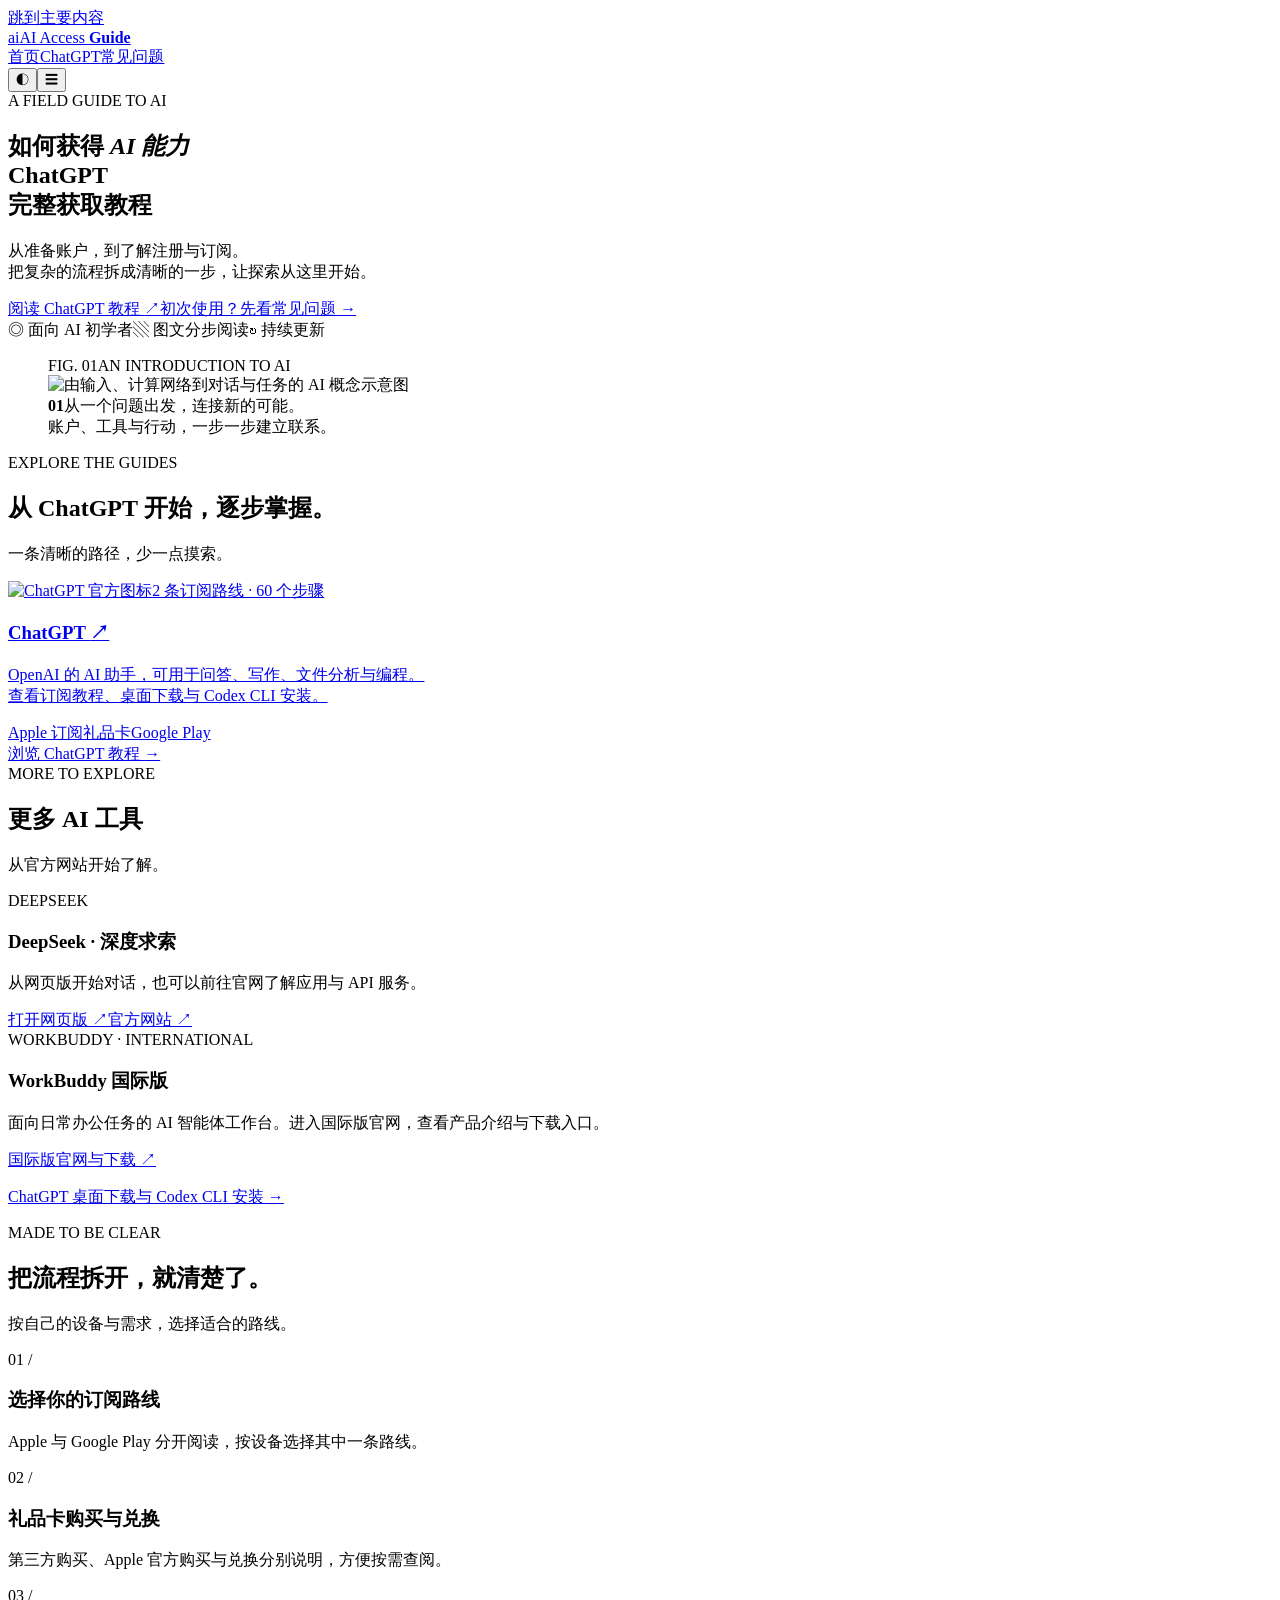
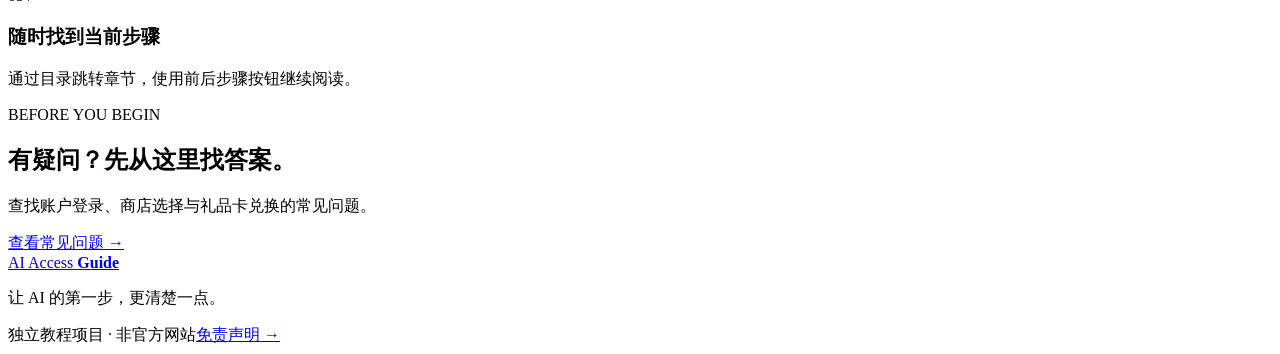
==== commit 6ec9aa6c: "Publish revised gift card guides and responsive reading navigation" ====
--- a/docs/index.html
+++ b/docs/index.html
@@ -1 +1 @@
-<!DOCTYPE html><html lang="zh-CN"><head><meta charset="UTF-8"><meta name="viewport" content="width=device-width, initial-scale=1"><title>如何获得 AI 能力——ChatGPT 完整获取教程 · AI Access Guide</title><meta name="description" content="AI Access Guide：面向初学者的 ChatGPT 图文教程。账户准备、注册与订阅，循序阅读。"><meta name="color-scheme" content="light dark"><meta property="og:title" content="如何获得 AI 能力——ChatGPT 完整获取教程"><meta property="og:description" content="AI Access Guide：面向初学者的 ChatGPT 图文教程。账户准备、注册与订阅，循序阅读。"><meta property="og:type" content="website"><link rel="icon" href="/favicon.svg"><script>try { document.documentElement.dataset.theme = localStorage.getItem('theme') || 'light'; } catch { document.documentElement.dataset.theme = 'light'; }</script><link rel="stylesheet" href="/_astro/_tutorial_.BHnpjBW_.css"></head><body id="top"><a class="skip" href="#main">跳到主要内容</a><header class="header"><div class="header-inner"><a class="brand" href="/" aria-label="AI Access Guide 首页"><span class="brand-mark">a<span>i</span></span><span>AI Access <b>Guide</b></span></a><nav class="desktop-nav" aria-label="主导航"><a href="/" aria-current="page">首页</a><a href="/chatgpt/">ChatGPT</a><a href="/faq/">常见问题</a></nav><div class="header-actions"><button id="theme-toggle" class="icon-button" aria-label="切换明暗主题" title="切换明暗主题">◐</button><button id="menu-toggle" class="icon-button mobile-only" aria-label="打开导航菜单" aria-controls="mobile-nav" aria-expanded="false">☰</button></div></div><nav id="mobile-nav" aria-label="移动导航" hidden><a href="/" aria-current="page">首页</a><a href="/chatgpt/">ChatGPT</a><a href="/faq/">常见问题</a></nav></header> <main id="main"> <section class="hero container"><div class="hero-copy"><span class="eyebrow"><span class="live-dot"></span> A FIELD GUIDE TO AI</span><h1>如何获得 <em>AI 能力</em><br><span>ChatGPT<br>完整获取教程</span></h1><p class="hero-description">从准备账户，到了解注册与订阅。<br>把复杂的流程拆成清晰的一步，让探索从这里开始。</p><div class="hero-actions"><a class="button primary" href="#guides">阅读 ChatGPT 教程 <span>↗</span></a><a class="text-link" href="/faq/">初次使用？先看常见问题 →</a></div><div class="hero-meta"><span>◎ 面向 AI 初学者</span><span>▧ 图文分步阅读</span><span>↻ 持续更新</span></div></div> <figure class="hero-figure"><div class="figure-index"><span>FIG. 01</span><span>AN INTRODUCTION TO AI</span></div><img src="/images/editorial/ai-access.png" alt="由输入、计算网络到对话与任务的 AI 概念示意图" width="1536" height="1024" fetchpriority="high"><figcaption><b>01</b><span>从一个问题出发，连接新的可能。<br>账户、工具与行动，一步一步建立联系。</span></figcaption></figure></section> <section class="container section" id="guides"><div class="section-heading"><div><span class="eyebrow">EXPLORE THE GUIDES</span><h2>从 ChatGPT 开始，逐步掌握。</h2></div><p>一条清晰的路径，少一点摸索。</p></div><div class="guide-grid single-guide"><a class="guide-card chatgpt-card" href="/chatgpt/"><div class="card-top"><span class="tool-icon official-icon"><img src="/images/brands/chatgpt.png" alt="ChatGPT 官方图标" width="48" height="48"></span><span class="pill">2 条订阅路线 · 50 个步骤</span></div><h3>ChatGPT <span>↗</span></h3><p>OpenAI 的 AI 助手，可用于问答、写作、文件分析与编程。<br>查看订阅教程、桌面下载与 Codex CLI 安装。</p><div class="tags"><span>Apple 订阅</span><span>礼品卡</span><span>Google Play</span></div><div class="card-bottom">浏览 ChatGPT 教程 <span>→</span></div></a></div></section> <section class="container section" id="more-tools"><div class="section-heading"><div><span class="eyebrow">MORE TO EXPLORE</span><h2>更多 AI 工具</h2></div><p>从官方网站开始了解。</p></div><div class="extra-tools"><article><span class="eyebrow">DEEPSEEK</span><h3>DeepSeek · 深度求索</h3><p>从网页版开始对话，也可以前往官网了解应用与 API 服务。</p><div class="download-links"><a href="https://chat.deepseek.com/" target="_blank" rel="noopener noreferrer">打开网页版 ↗</a><a href="https://www.deepseek.com/" target="_blank" rel="noopener noreferrer">官方网站 ↗</a></div></article><article><span class="eyebrow">WORKBUDDY · INTERNATIONAL</span><h3>WorkBuddy 国际版</h3><p>面向日常办公任务的 AI 智能体工作台。进入国际版官网，查看产品介绍与下载入口。</p><div class="download-links"><a href="https://www.workbuddy.ai/" target="_blank" rel="noopener noreferrer">国际版官网与下载 ↗</a></div></article></div><p class="download-shortcut"><a href="/chatgpt/#desktop-install">ChatGPT 桌面下载与 Codex CLI 安装 →</a></p></section> <section class="container section approach"><div><span class="eyebrow">MADE TO BE CLEAR</span><h2>把流程拆开，就清楚了。</h2><p>按自己的设备与需求，选择适合的路线。</p></div><div class="principles"><article><span>01 /</span><h3>选择你的订阅路线</h3><p>Apple 与 Google Play 分开阅读，按设备选择其中一条路线。</p></article><article><span>02 /</span><h3>礼品卡购买与兑换</h3><p>第三方购买、Apple 官方购买与兑换分别说明，方便按需查阅。</p></article><article><span>03 /</span><h3>随时找到当前步骤</h3><p>通过目录跳转章节，使用前后步骤按钮继续阅读。</p></article></div></section> <section class="container bottom-cta"><div><span class="eyebrow">BEFORE YOU BEGIN</span><h2>有疑问？先从这里找答案。</h2><p>查找账户登录、商店选择与礼品卡兑换的常见问题。</p></div><a class="button secondary" href="/faq/">查看常见问题 →</a></section> </main> <footer class="footer"><div class="container footer-inner"><a class="brand" href="/">AI Access <b>Guide</b></a><p>让 AI 的第一步，更清楚一点。</p><span>独立教程项目 · 非官方网站</span><a href="/disclaimer/">免责声明 →</a></div></footer> <dialog id="image-dialog" aria-labelledby="preview-caption"><button id="close-preview" class="close-preview" aria-label="关闭图片预览">关闭 ×</button><button id="zoom-preview" class="zoom-preview" aria-pressed="false">查看原尺寸</button><div class="preview-stage"><img id="preview-image" alt=""></div><p id="preview-caption"></p></dialog><div id="toast" role="status" aria-live="polite"></div> <script type="module">const n=document.querySelector("#theme-toggle"),m=()=>{const e=document.documentElement.dataset.theme==="dark";n?.setAttribute("aria-label",e?"切换到浅色主题":"切换到深色主题"),n?.setAttribute("aria-pressed",String(e))};m();n?.addEventListener("click",()=>{const e=document.documentElement.dataset.theme==="dark"?"light":"dark";document.documentElement.dataset.theme=e;try{localStorage.setItem("theme",e)}catch{}m()});const r=document.querySelector("#menu-toggle");r?.addEventListener("click",()=>{const e=document.querySelector("#mobile-nav");e.hidden=!e.hidden,r.setAttribute("aria-expanded",String(!e.hidden)),r.setAttribute("aria-label",e.hidden?"打开导航菜单":"关闭导航菜单")});const o=document.querySelector("#image-dialog");let u=null;const a=document.querySelector("#zoom-preview");function p(){o.classList.remove("is-zoomed"),a.textContent="查看原尺寸",a.setAttribute("aria-pressed","false")}a.addEventListener("click",()=>{const e=o.classList.toggle("is-zoomed");a.textContent=e?"适应屏幕":"查看原尺寸",a.setAttribute("aria-pressed",String(e))});document.querySelectorAll("[data-image]").forEach(e=>e.addEventListener("click",()=>{u=e,p();const t=document.querySelector("#preview-image");t.src=e.dataset.image,t.alt=e.dataset.caption,document.querySelector("#preview-caption").textContent=e.dataset.caption,o.showModal(),document.body.style.overflow="hidden"}));document.querySelector("#close-preview")?.addEventListener("click",()=>o.close());o.addEventListener("click",e=>{if(e.target===o){const t=o.getBoundingClientRect();(e.clientX<t.left||e.clientX>t.right||e.clientY<t.top||e.clientY>t.bottom)&&o.close()}});o.addEventListener("close",()=>{document.body.style.overflow="",u?.focus()});let i;document.querySelectorAll("[data-copy]").forEach(e=>e.addEventListener("click",async()=>{const t=document.querySelector("#toast");try{await navigator.clipboard.writeText(e.dataset.copy==="page"?location.href:e.dataset.copy),t.textContent=e.dataset.copy==="page"||e.dataset.copy?.startsWith("https://")?"链接已复制":"内容已复制"}catch{t.textContent="复制未成功，请从地址栏手动复制链接"}t.classList.add("visible"),clearTimeout(i),i=setTimeout(()=>t.classList.remove("visible"),3e3)}));const d=document.querySelector("#reading-progress"),l=[...document.querySelectorAll("[data-chapter], #desktop-install")];function s(){if(!d)return;const e=document.documentElement.scrollHeight-innerHeight,t=e>0?Math.min(100,Math.round(scrollY/e*100)):100;d.value=t,document.querySelector("#progress-label").textContent=`${t}%`;const g=[...l].reverse().find(c=>c.getBoundingClientRect().top<=180)||l[0];document.querySelectorAll(".toc a").forEach(c=>{c.hash===`#${g?.id}`?c.setAttribute("aria-current","location"):c.removeAttribute("aria-current")})}addEventListener("scroll",s,{passive:!0});addEventListener("resize",s);s();</script></body></html>+<!DOCTYPE html><html lang="zh-CN"><head><meta charset="UTF-8"><meta name="viewport" content="width=device-width, initial-scale=1"><title>如何获得 AI 能力——ChatGPT 完整获取教程 · AI Access Guide</title><meta name="description" content="AI Access Guide：面向初学者的 ChatGPT 图文教程。账户准备、注册与订阅，循序阅读。"><meta name="color-scheme" content="light dark"><meta property="og:title" content="如何获得 AI 能力——ChatGPT 完整获取教程"><meta property="og:description" content="AI Access Guide：面向初学者的 ChatGPT 图文教程。账户准备、注册与订阅，循序阅读。"><meta property="og:type" content="website"><link rel="icon" href="/favicon.svg"><script>try { document.documentElement.dataset.theme = localStorage.getItem('theme') || 'light'; } catch { document.documentElement.dataset.theme = 'light'; }</script><link rel="stylesheet" href="/_astro/_tutorial_.DhbjbVk9.css"></head><body id="top"><a class="skip" href="#main">跳到主要内容</a><header class="header"><div class="header-inner"><a class="brand" href="/" aria-label="AI Access Guide 首页"><span class="brand-mark">a<span>i</span></span><span>AI Access <b>Guide</b></span></a><nav class="desktop-nav" aria-label="主导航"><a href="/" aria-current="page">首页</a><a href="/chatgpt/">ChatGPT</a><a href="/faq/">常见问题</a></nav><div class="header-actions"><button id="theme-toggle" class="icon-button" aria-label="切换明暗主题" title="切换明暗主题">◐</button><button id="menu-toggle" class="icon-button mobile-only" aria-label="打开导航菜单" aria-controls="mobile-nav" aria-expanded="false">☰</button></div></div><nav id="mobile-nav" aria-label="移动导航" hidden><a href="/" aria-current="page">首页</a><a href="/chatgpt/">ChatGPT</a><a href="/faq/">常见问题</a></nav></header> <main id="main"> <section class="hero container"><div class="hero-copy"><span class="eyebrow"><span class="live-dot"></span> A FIELD GUIDE TO AI</span><h1>如何获得 <em>AI 能力</em><br><span>ChatGPT<br>完整获取教程</span></h1><p class="hero-description">从准备账户，到了解注册与订阅。<br>把复杂的流程拆成清晰的一步，让探索从这里开始。</p><div class="hero-actions"><a class="button primary" href="#guides">阅读 ChatGPT 教程 <span>↗</span></a><a class="text-link" href="/faq/">初次使用？先看常见问题 →</a></div><div class="hero-meta"><span>◎ 面向 AI 初学者</span><span>▧ 图文分步阅读</span><span>↻ 持续更新</span></div></div> <figure class="hero-figure"><div class="figure-index"><span>FIG. 01</span><span>AN INTRODUCTION TO AI</span></div><img src="/images/editorial/ai-access.png" alt="由输入、计算网络到对话与任务的 AI 概念示意图" width="1536" height="1024" fetchpriority="high"><figcaption><b>01</b><span>从一个问题出发，连接新的可能。<br>账户、工具与行动，一步一步建立联系。</span></figcaption></figure></section> <section class="container section" id="guides"><div class="section-heading"><div><span class="eyebrow">EXPLORE THE GUIDES</span><h2>从 ChatGPT 开始，逐步掌握。</h2></div><p>一条清晰的路径，少一点摸索。</p></div><div class="guide-grid single-guide"><a class="guide-card chatgpt-card" href="/chatgpt/"><div class="card-top"><span class="tool-icon official-icon"><img src="/images/brands/chatgpt.png" alt="ChatGPT 官方图标" width="48" height="48"></span><span class="pill">2 条订阅路线 · 60 个步骤</span></div><h3>ChatGPT <span>↗</span></h3><p>OpenAI 的 AI 助手，可用于问答、写作、文件分析与编程。<br>查看订阅教程、桌面下载与 Codex CLI 安装。</p><div class="tags"><span>Apple 订阅</span><span>礼品卡</span><span>Google Play</span></div><div class="card-bottom">浏览 ChatGPT 教程 <span>→</span></div></a></div></section> <section class="container section" id="more-tools"><div class="section-heading"><div><span class="eyebrow">MORE TO EXPLORE</span><h2>更多 AI 工具</h2></div><p>从官方网站开始了解。</p></div><div class="extra-tools"><article><span class="eyebrow">DEEPSEEK</span><h3>DeepSeek · 深度求索</h3><p>从网页版开始对话，也可以前往官网了解应用与 API 服务。</p><div class="download-links"><a href="https://chat.deepseek.com/" target="_blank" rel="noopener noreferrer">打开网页版 ↗</a><a href="https://www.deepseek.com/" target="_blank" rel="noopener noreferrer">官方网站 ↗</a></div></article><article><span class="eyebrow">WORKBUDDY · INTERNATIONAL</span><h3>WorkBuddy 国际版</h3><p>面向日常办公任务的 AI 智能体工作台。进入国际版官网，查看产品介绍与下载入口。</p><div class="download-links"><a href="https://www.workbuddy.ai/" target="_blank" rel="noopener noreferrer">国际版官网与下载 ↗</a></div></article></div><p class="download-shortcut"><a href="/chatgpt/#desktop-install">ChatGPT 桌面下载与 Codex CLI 安装 →</a></p></section> <section class="container section approach"><div><span class="eyebrow">MADE TO BE CLEAR</span><h2>把流程拆开，就清楚了。</h2><p>按自己的设备与需求，选择适合的路线。</p></div><div class="principles"><article><span>01 /</span><h3>选择你的订阅路线</h3><p>Apple 与 Google Play 分开阅读，按设备选择其中一条路线。</p></article><article><span>02 /</span><h3>礼品卡购买与兑换</h3><p>第三方购买、Apple 官方购买与兑换分别说明，方便按需查阅。</p></article><article><span>03 /</span><h3>随时找到当前步骤</h3><p>通过目录跳转章节，使用前后步骤按钮继续阅读。</p></article></div></section> <section class="container bottom-cta"><div><span class="eyebrow">BEFORE YOU BEGIN</span><h2>有疑问？先从这里找答案。</h2><p>查找账户登录、商店选择与礼品卡兑换的常见问题。</p></div><a class="button secondary" href="/faq/">查看常见问题 →</a></section> </main> <footer class="footer"><div class="container footer-inner"><a class="brand" href="/">AI Access <b>Guide</b></a><p>让 AI 的第一步，更清楚一点。</p><span>独立教程项目 · 非官方网站</span><a href="/disclaimer/">免责声明 →</a></div></footer> <dialog id="image-dialog" aria-labelledby="preview-caption"><button id="close-preview" class="close-preview" aria-label="关闭图片预览">关闭 ×</button><button id="zoom-preview" class="zoom-preview" aria-pressed="false">查看原尺寸</button><div class="preview-stage"><img id="preview-image" alt=""></div><p id="preview-caption"></p></dialog><div id="toast" role="status" aria-live="polite"></div> <script type="module">const n=document.querySelector("#theme-toggle"),m=()=>{const e=document.documentElement.dataset.theme==="dark";n?.setAttribute("aria-label",e?"切换到浅色主题":"切换到深色主题"),n?.setAttribute("aria-pressed",String(e))};m();n?.addEventListener("click",()=>{const e=document.documentElement.dataset.theme==="dark"?"light":"dark";document.documentElement.dataset.theme=e;try{localStorage.setItem("theme",e)}catch{}m()});const r=document.querySelector("#menu-toggle");r?.addEventListener("click",()=>{const e=document.querySelector("#mobile-nav");e.hidden=!e.hidden,r.setAttribute("aria-expanded",String(!e.hidden)),r.setAttribute("aria-label",e.hidden?"打开导航菜单":"关闭导航菜单")});const o=document.querySelector("#image-dialog");let u=null;const a=document.querySelector("#zoom-preview");function p(){o.classList.remove("is-zoomed"),a.textContent="查看原尺寸",a.setAttribute("aria-pressed","false")}a.addEventListener("click",()=>{const e=o.classList.toggle("is-zoomed");a.textContent=e?"适应屏幕":"查看原尺寸",a.setAttribute("aria-pressed",String(e))});document.querySelectorAll("[data-image]").forEach(e=>e.addEventListener("click",()=>{u=e,p();const t=document.querySelector("#preview-image");t.src=e.dataset.image,t.alt=e.dataset.caption,document.querySelector("#preview-caption").textContent=e.dataset.caption,o.showModal(),document.body.style.overflow="hidden"}));document.querySelector("#close-preview")?.addEventListener("click",()=>o.close());o.addEventListener("click",e=>{if(e.target===o){const t=o.getBoundingClientRect();(e.clientX<t.left||e.clientX>t.right||e.clientY<t.top||e.clientY>t.bottom)&&o.close()}});o.addEventListener("close",()=>{document.body.style.overflow="",u?.focus()});let i;document.querySelectorAll("[data-copy]").forEach(e=>e.addEventListener("click",async()=>{const t=document.querySelector("#toast");try{await navigator.clipboard.writeText(e.dataset.copy==="page"?location.href:e.dataset.copy),t.textContent=e.dataset.copy==="page"||e.dataset.copy?.startsWith("https://")?"链接已复制":"内容已复制"}catch{t.textContent="复制未成功，请选中对应内容手动复制"}t.classList.add("visible"),clearTimeout(i),i=setTimeout(()=>t.classList.remove("visible"),3e3)}));const d=document.querySelector("#reading-progress"),l=[...document.querySelectorAll("[data-chapter], #desktop-install")];function s(){if(!d)return;const e=document.documentElement.scrollHeight-innerHeight,t=e>0?Math.min(100,Math.round(scrollY/e*100)):100;d.value=t,document.querySelector("#progress-label").textContent=`${t}%`;const g=[...l].reverse().find(c=>c.getBoundingClientRect().top<=180)||l[0];document.querySelectorAll(".toc a").forEach(c=>{c.hash===`#${g?.id}`?c.setAttribute("aria-current","location"):c.removeAttribute("aria-current")})}addEventListener("scroll",s,{passive:!0});addEventListener("resize",s);s();</script></body></html>
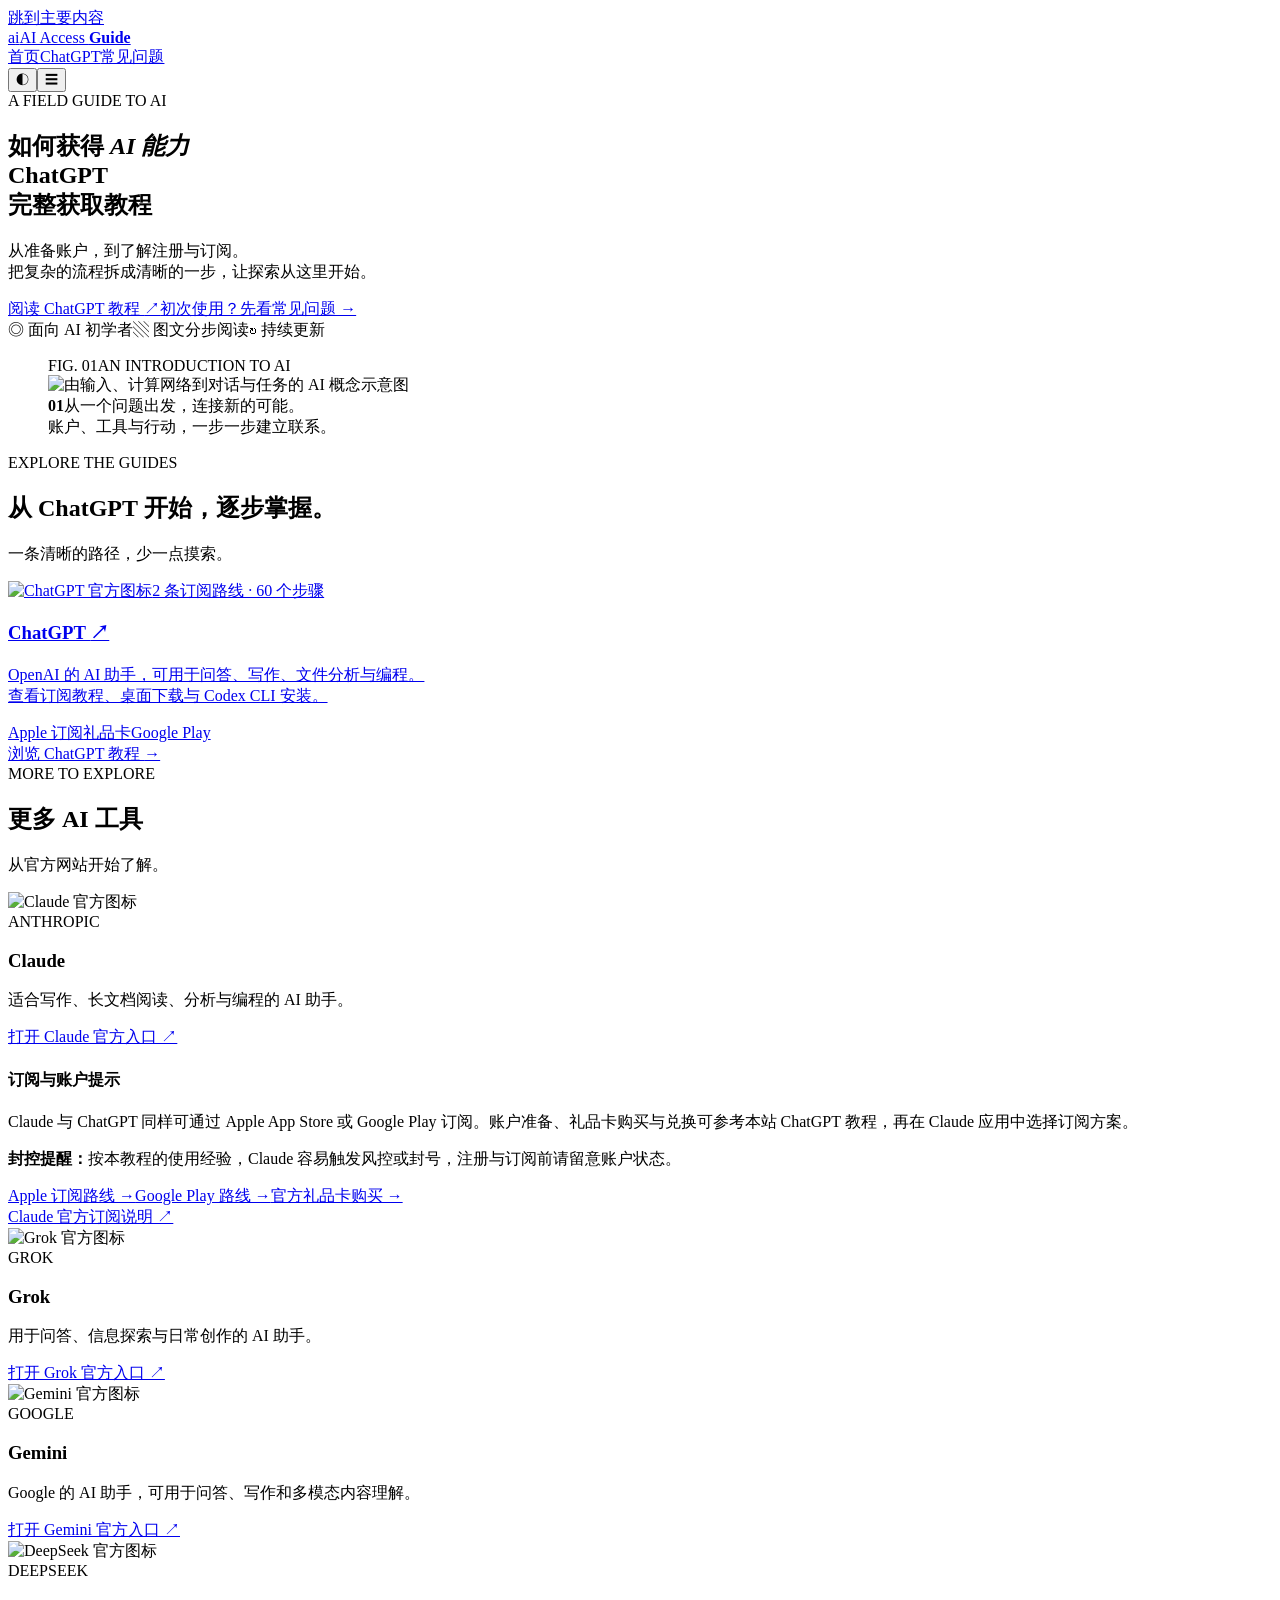
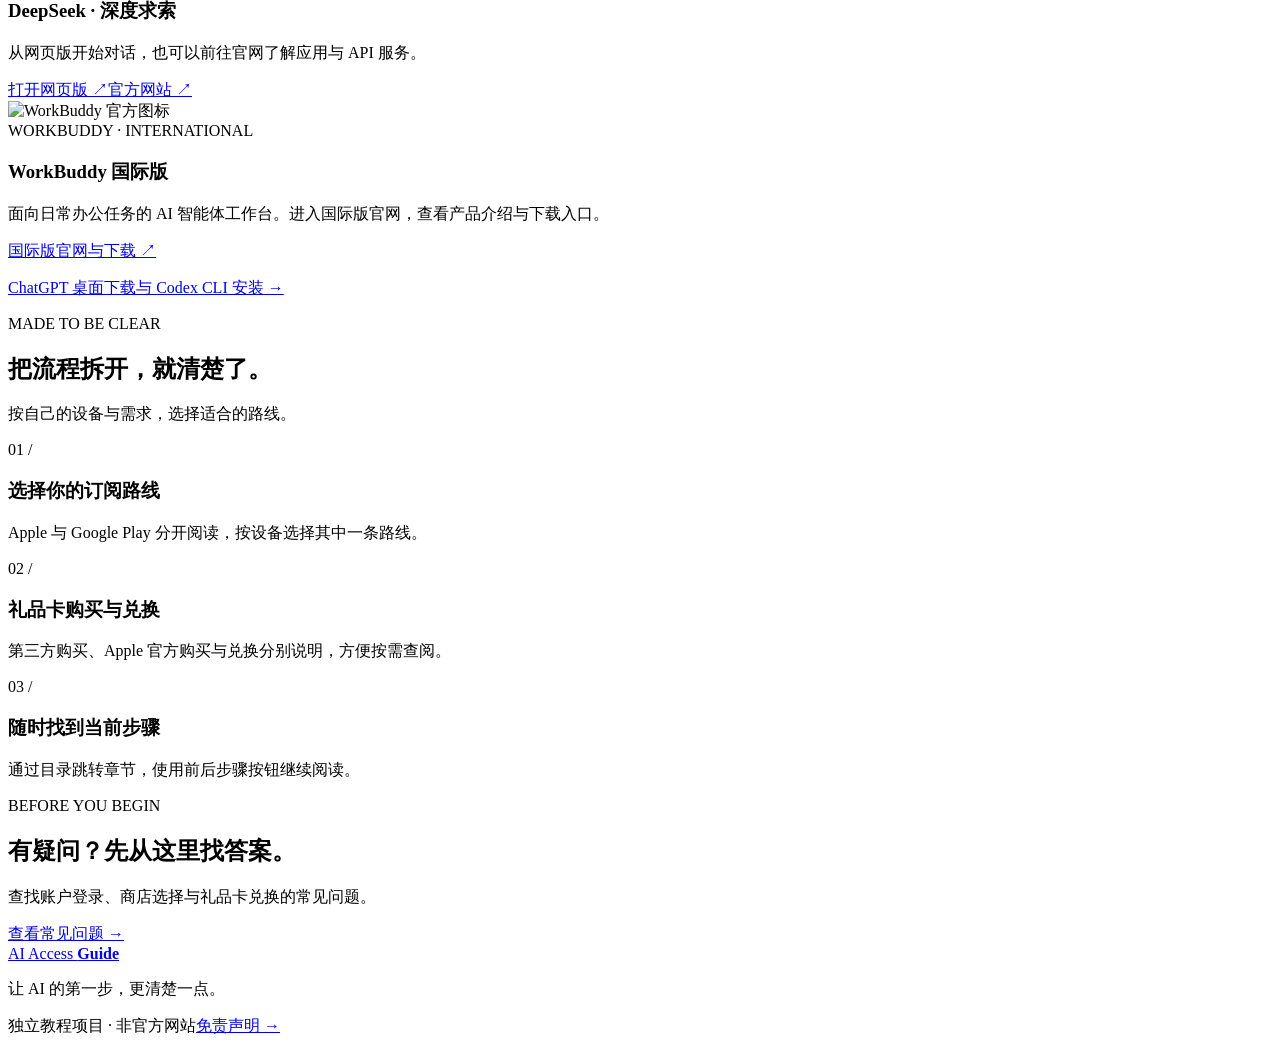
==== commit fa7d73c5: "Add official AI tool entries, brand icons and Safari purchase recommendation" ====
--- a/docs/index.html
+++ b/docs/index.html
@@ -1 +1 @@
-<!DOCTYPE html><html lang="zh-CN"><head><meta charset="UTF-8"><meta name="viewport" content="width=device-width, initial-scale=1"><title>如何获得 AI 能力——ChatGPT 完整获取教程 · AI Access Guide</title><meta name="description" content="AI Access Guide：面向初学者的 ChatGPT 图文教程。账户准备、注册与订阅，循序阅读。"><meta name="color-scheme" content="light dark"><meta property="og:title" content="如何获得 AI 能力——ChatGPT 完整获取教程"><meta property="og:description" content="AI Access Guide：面向初学者的 ChatGPT 图文教程。账户准备、注册与订阅，循序阅读。"><meta property="og:type" content="website"><link rel="icon" href="/favicon.svg"><script>try { document.documentElement.dataset.theme = localStorage.getItem('theme') || 'light'; } catch { document.documentElement.dataset.theme = 'light'; }</script><link rel="stylesheet" href="/_astro/_tutorial_.DhbjbVk9.css"></head><body id="top"><a class="skip" href="#main">跳到主要内容</a><header class="header"><div class="header-inner"><a class="brand" href="/" aria-label="AI Access Guide 首页"><span class="brand-mark">a<span>i</span></span><span>AI Access <b>Guide</b></span></a><nav class="desktop-nav" aria-label="主导航"><a href="/" aria-current="page">首页</a><a href="/chatgpt/">ChatGPT</a><a href="/faq/">常见问题</a></nav><div class="header-actions"><button id="theme-toggle" class="icon-button" aria-label="切换明暗主题" title="切换明暗主题">◐</button><button id="menu-toggle" class="icon-button mobile-only" aria-label="打开导航菜单" aria-controls="mobile-nav" aria-expanded="false">☰</button></div></div><nav id="mobile-nav" aria-label="移动导航" hidden><a href="/" aria-current="page">首页</a><a href="/chatgpt/">ChatGPT</a><a href="/faq/">常见问题</a></nav></header> <main id="main"> <section class="hero container"><div class="hero-copy"><span class="eyebrow"><span class="live-dot"></span> A FIELD GUIDE TO AI</span><h1>如何获得 <em>AI 能力</em><br><span>ChatGPT<br>完整获取教程</span></h1><p class="hero-description">从准备账户，到了解注册与订阅。<br>把复杂的流程拆成清晰的一步，让探索从这里开始。</p><div class="hero-actions"><a class="button primary" href="#guides">阅读 ChatGPT 教程 <span>↗</span></a><a class="text-link" href="/faq/">初次使用？先看常见问题 →</a></div><div class="hero-meta"><span>◎ 面向 AI 初学者</span><span>▧ 图文分步阅读</span><span>↻ 持续更新</span></div></div> <figure class="hero-figure"><div class="figure-index"><span>FIG. 01</span><span>AN INTRODUCTION TO AI</span></div><img src="/images/editorial/ai-access.png" alt="由输入、计算网络到对话与任务的 AI 概念示意图" width="1536" height="1024" fetchpriority="high"><figcaption><b>01</b><span>从一个问题出发，连接新的可能。<br>账户、工具与行动，一步一步建立联系。</span></figcaption></figure></section> <section class="container section" id="guides"><div class="section-heading"><div><span class="eyebrow">EXPLORE THE GUIDES</span><h2>从 ChatGPT 开始，逐步掌握。</h2></div><p>一条清晰的路径，少一点摸索。</p></div><div class="guide-grid single-guide"><a class="guide-card chatgpt-card" href="/chatgpt/"><div class="card-top"><span class="tool-icon official-icon"><img src="/images/brands/chatgpt.png" alt="ChatGPT 官方图标" width="48" height="48"></span><span class="pill">2 条订阅路线 · 60 个步骤</span></div><h3>ChatGPT <span>↗</span></h3><p>OpenAI 的 AI 助手，可用于问答、写作、文件分析与编程。<br>查看订阅教程、桌面下载与 Codex CLI 安装。</p><div class="tags"><span>Apple 订阅</span><span>礼品卡</span><span>Google Play</span></div><div class="card-bottom">浏览 ChatGPT 教程 <span>→</span></div></a></div></section> <section class="container section" id="more-tools"><div class="section-heading"><div><span class="eyebrow">MORE TO EXPLORE</span><h2>更多 AI 工具</h2></div><p>从官方网站开始了解。</p></div><div class="extra-tools"><article><span class="eyebrow">DEEPSEEK</span><h3>DeepSeek · 深度求索</h3><p>从网页版开始对话，也可以前往官网了解应用与 API 服务。</p><div class="download-links"><a href="https://chat.deepseek.com/" target="_blank" rel="noopener noreferrer">打开网页版 ↗</a><a href="https://www.deepseek.com/" target="_blank" rel="noopener noreferrer">官方网站 ↗</a></div></article><article><span class="eyebrow">WORKBUDDY · INTERNATIONAL</span><h3>WorkBuddy 国际版</h3><p>面向日常办公任务的 AI 智能体工作台。进入国际版官网，查看产品介绍与下载入口。</p><div class="download-links"><a href="https://www.workbuddy.ai/" target="_blank" rel="noopener noreferrer">国际版官网与下载 ↗</a></div></article></div><p class="download-shortcut"><a href="/chatgpt/#desktop-install">ChatGPT 桌面下载与 Codex CLI 安装 →</a></p></section> <section class="container section approach"><div><span class="eyebrow">MADE TO BE CLEAR</span><h2>把流程拆开，就清楚了。</h2><p>按自己的设备与需求，选择适合的路线。</p></div><div class="principles"><article><span>01 /</span><h3>选择你的订阅路线</h3><p>Apple 与 Google Play 分开阅读，按设备选择其中一条路线。</p></article><article><span>02 /</span><h3>礼品卡购买与兑换</h3><p>第三方购买、Apple 官方购买与兑换分别说明，方便按需查阅。</p></article><article><span>03 /</span><h3>随时找到当前步骤</h3><p>通过目录跳转章节，使用前后步骤按钮继续阅读。</p></article></div></section> <section class="container bottom-cta"><div><span class="eyebrow">BEFORE YOU BEGIN</span><h2>有疑问？先从这里找答案。</h2><p>查找账户登录、商店选择与礼品卡兑换的常见问题。</p></div><a class="button secondary" href="/faq/">查看常见问题 →</a></section> </main> <footer class="footer"><div class="container footer-inner"><a class="brand" href="/">AI Access <b>Guide</b></a><p>让 AI 的第一步，更清楚一点。</p><span>独立教程项目 · 非官方网站</span><a href="/disclaimer/">免责声明 →</a></div></footer> <dialog id="image-dialog" aria-labelledby="preview-caption"><button id="close-preview" class="close-preview" aria-label="关闭图片预览">关闭 ×</button><button id="zoom-preview" class="zoom-preview" aria-pressed="false">查看原尺寸</button><div class="preview-stage"><img id="preview-image" alt=""></div><p id="preview-caption"></p></dialog><div id="toast" role="status" aria-live="polite"></div> <script type="module">const n=document.querySelector("#theme-toggle"),m=()=>{const e=document.documentElement.dataset.theme==="dark";n?.setAttribute("aria-label",e?"切换到浅色主题":"切换到深色主题"),n?.setAttribute("aria-pressed",String(e))};m();n?.addEventListener("click",()=>{const e=document.documentElement.dataset.theme==="dark"?"light":"dark";document.documentElement.dataset.theme=e;try{localStorage.setItem("theme",e)}catch{}m()});const r=document.querySelector("#menu-toggle");r?.addEventListener("click",()=>{const e=document.querySelector("#mobile-nav");e.hidden=!e.hidden,r.setAttribute("aria-expanded",String(!e.hidden)),r.setAttribute("aria-label",e.hidden?"打开导航菜单":"关闭导航菜单")});const o=document.querySelector("#image-dialog");let u=null;const a=document.querySelector("#zoom-preview");function p(){o.classList.remove("is-zoomed"),a.textContent="查看原尺寸",a.setAttribute("aria-pressed","false")}a.addEventListener("click",()=>{const e=o.classList.toggle("is-zoomed");a.textContent=e?"适应屏幕":"查看原尺寸",a.setAttribute("aria-pressed",String(e))});document.querySelectorAll("[data-image]").forEach(e=>e.addEventListener("click",()=>{u=e,p();const t=document.querySelector("#preview-image");t.src=e.dataset.image,t.alt=e.dataset.caption,document.querySelector("#preview-caption").textContent=e.dataset.caption,o.showModal(),document.body.style.overflow="hidden"}));document.querySelector("#close-preview")?.addEventListener("click",()=>o.close());o.addEventListener("click",e=>{if(e.target===o){const t=o.getBoundingClientRect();(e.clientX<t.left||e.clientX>t.right||e.clientY<t.top||e.clientY>t.bottom)&&o.close()}});o.addEventListener("close",()=>{document.body.style.overflow="",u?.focus()});let i;document.querySelectorAll("[data-copy]").forEach(e=>e.addEventListener("click",async()=>{const t=document.querySelector("#toast");try{await navigator.clipboard.writeText(e.dataset.copy==="page"?location.href:e.dataset.copy),t.textContent=e.dataset.copy==="page"||e.dataset.copy?.startsWith("https://")?"链接已复制":"内容已复制"}catch{t.textContent="复制未成功，请选中对应内容手动复制"}t.classList.add("visible"),clearTimeout(i),i=setTimeout(()=>t.classList.remove("visible"),3e3)}));const d=document.querySelector("#reading-progress"),l=[...document.querySelectorAll("[data-chapter], #desktop-install")];function s(){if(!d)return;const e=document.documentElement.scrollHeight-innerHeight,t=e>0?Math.min(100,Math.round(scrollY/e*100)):100;d.value=t,document.querySelector("#progress-label").textContent=`${t}%`;const g=[...l].reverse().find(c=>c.getBoundingClientRect().top<=180)||l[0];document.querySelectorAll(".toc a").forEach(c=>{c.hash===`#${g?.id}`?c.setAttribute("aria-current","location"):c.removeAttribute("aria-current")})}addEventListener("scroll",s,{passive:!0});addEventListener("resize",s);s();</script></body></html>+<!DOCTYPE html><html lang="zh-CN"><head><meta charset="UTF-8"><meta name="viewport" content="width=device-width, initial-scale=1"><title>如何获得 AI 能力——ChatGPT 完整获取教程 · AI Access Guide</title><meta name="description" content="AI Access Guide：面向初学者的 ChatGPT 图文教程。账户准备、注册与订阅，循序阅读。"><meta name="color-scheme" content="light dark"><meta property="og:title" content="如何获得 AI 能力——ChatGPT 完整获取教程"><meta property="og:description" content="AI Access Guide：面向初学者的 ChatGPT 图文教程。账户准备、注册与订阅，循序阅读。"><meta property="og:type" content="website"><link rel="icon" href="/favicon.svg"><script>try { document.documentElement.dataset.theme = localStorage.getItem('theme') || 'light'; } catch { document.documentElement.dataset.theme = 'light'; }</script><link rel="stylesheet" href="/_astro/_tutorial_.uyvAVnWz.css"></head><body id="top"><a class="skip" href="#main">跳到主要内容</a><header class="header"><div class="header-inner"><a class="brand" href="/" aria-label="AI Access Guide 首页"><span class="brand-mark">a<span>i</span></span><span>AI Access <b>Guide</b></span></a><nav class="desktop-nav" aria-label="主导航"><a href="/" aria-current="page">首页</a><a href="/chatgpt/">ChatGPT</a><a href="/faq/">常见问题</a></nav><div class="header-actions"><button id="theme-toggle" class="icon-button" aria-label="切换明暗主题" title="切换明暗主题">◐</button><button id="menu-toggle" class="icon-button mobile-only" aria-label="打开导航菜单" aria-controls="mobile-nav" aria-expanded="false">☰</button></div></div><nav id="mobile-nav" aria-label="移动导航" hidden><a href="/" aria-current="page">首页</a><a href="/chatgpt/">ChatGPT</a><a href="/faq/">常见问题</a></nav></header> <main id="main"> <section class="hero container"><div class="hero-copy"><span class="eyebrow"><span class="live-dot"></span> A FIELD GUIDE TO AI</span><h1>如何获得 <em>AI 能力</em><br><span>ChatGPT<br>完整获取教程</span></h1><p class="hero-description">从准备账户，到了解注册与订阅。<br>把复杂的流程拆成清晰的一步，让探索从这里开始。</p><div class="hero-actions"><a class="button primary" href="#guides">阅读 ChatGPT 教程 <span>↗</span></a><a class="text-link" href="/faq/">初次使用？先看常见问题 →</a></div><div class="hero-meta"><span>◎ 面向 AI 初学者</span><span>▧ 图文分步阅读</span><span>↻ 持续更新</span></div></div> <figure class="hero-figure"><div class="figure-index"><span>FIG. 01</span><span>AN INTRODUCTION TO AI</span></div><img src="/images/editorial/ai-access.png" alt="由输入、计算网络到对话与任务的 AI 概念示意图" width="1536" height="1024" fetchpriority="high"><figcaption><b>01</b><span>从一个问题出发，连接新的可能。<br>账户、工具与行动，一步一步建立联系。</span></figcaption></figure></section> <section class="container section" id="guides"><div class="section-heading"><div><span class="eyebrow">EXPLORE THE GUIDES</span><h2>从 ChatGPT 开始，逐步掌握。</h2></div><p>一条清晰的路径，少一点摸索。</p></div><div class="guide-grid single-guide"><a class="guide-card chatgpt-card" href="/chatgpt/"><div class="card-top"><span class="tool-icon official-icon"><img src="/images/brands/chatgpt.png" alt="ChatGPT 官方图标" width="48" height="48"></span><span class="pill">2 条订阅路线 · 60 个步骤</span></div><h3>ChatGPT <span>↗</span></h3><p>OpenAI 的 AI 助手，可用于问答、写作、文件分析与编程。<br>查看订阅教程、桌面下载与 Codex CLI 安装。</p><div class="tags"><span>Apple 订阅</span><span>礼品卡</span><span>Google Play</span></div><div class="card-bottom">浏览 ChatGPT 教程 <span>→</span></div></a></div></section> <section class="container section" id="more-tools"><div class="section-heading"><div><span class="eyebrow">MORE TO EXPLORE</span><h2>更多 AI 工具</h2></div><p>从官方网站开始了解。</p></div><div class="ai-entry-grid"> <article class="ai-entry" id="claude"> <div class="ai-entry-heading"><img src="/images/brands/claude.png" width="48" height="48" alt="Claude 官方图标"><div><span class="eyebrow">ANTHROPIC</span><h3>Claude</h3></div></div> <p>适合写作、长文档阅读、分析与编程的 AI 助手。</p> <a class="text-link" href="https://claude.ai/" target="_blank" rel="noopener noreferrer">打开 Claude 官方入口 ↗</a> <div class="claude-subscription"> <h4>订阅与账户提示</h4> <p>Claude 与 ChatGPT 同样可通过 Apple App Store 或 Google Play 订阅。账户准备、礼品卡购买与兑换可参考本站 ChatGPT 教程，再在 Claude 应用中选择订阅方案。</p> <aside class="note"><p><strong>封控提醒：</strong>按本教程的使用经验，Claude 容易触发风控或封号，注册与订阅前请留意账户状态。</p></aside> <div class="download-links"><a href="/chatgpt/#apple-flow">Apple 订阅路线 →</a><a href="/chatgpt/#google-flow">Google Play 路线 →</a><a href="/chatgpt/#gift-cards-official">官方礼品卡购买 →</a></div> <a class="tool-reference" href="https://support.claude.com/en/articles/8325618-paid-plan-billing-faqs" target="_blank" rel="noopener noreferrer">Claude 官方订阅说明 ↗</a> </div> </article><article class="ai-entry" id="grok"> <div class="ai-entry-heading"><img src="/images/brands/grok.jpg" width="48" height="48" alt="Grok 官方图标"><div><span class="eyebrow">GROK</span><h3>Grok</h3></div></div> <p>用于问答、信息探索与日常创作的 AI 助手。</p> <a class="text-link" href="https://grok.com/" target="_blank" rel="noopener noreferrer">打开 Grok 官方入口 ↗</a>  </article><article class="ai-entry" id="gemini"> <div class="ai-entry-heading"><img src="/images/brands/gemini.png" width="48" height="48" alt="Gemini 官方图标"><div><span class="eyebrow">GOOGLE</span><h3>Gemini</h3></div></div> <p>Google 的 AI 助手，可用于问答、写作和多模态内容理解。</p> <a class="text-link" href="https://gemini.google.com/" target="_blank" rel="noopener noreferrer">打开 Gemini 官方入口 ↗</a>  </article> </div><div class="extra-tools"><article><div class="ai-entry-heading"><img src="/images/brands/deepseek.ico" width="48" height="48" alt="DeepSeek 官方图标"><div><span class="eyebrow">DEEPSEEK</span><h3>DeepSeek · 深度求索</h3></div></div><p>从网页版开始对话，也可以前往官网了解应用与 API 服务。</p><div class="download-links"><a href="https://chat.deepseek.com/" target="_blank" rel="noopener noreferrer">打开网页版 ↗</a><a href="https://www.deepseek.com/" target="_blank" rel="noopener noreferrer">官方网站 ↗</a></div></article><article><div class="ai-entry-heading"><img src="/images/brands/workbuddy.svg" width="48" height="48" alt="WorkBuddy 官方图标"><div><span class="eyebrow">WORKBUDDY · INTERNATIONAL</span><h3>WorkBuddy 国际版</h3></div></div><p>面向日常办公任务的 AI 智能体工作台。进入国际版官网，查看产品介绍与下载入口。</p><div class="download-links"><a href="https://www.workbuddy.ai/" target="_blank" rel="noopener noreferrer">国际版官网与下载 ↗</a></div></article></div><p class="download-shortcut"><a href="/chatgpt/#desktop-install">ChatGPT 桌面下载与 Codex CLI 安装 →</a></p></section> <section class="container section approach"><div><span class="eyebrow">MADE TO BE CLEAR</span><h2>把流程拆开，就清楚了。</h2><p>按自己的设备与需求，选择适合的路线。</p></div><div class="principles"><article><span>01 /</span><h3>选择你的订阅路线</h3><p>Apple 与 Google Play 分开阅读，按设备选择其中一条路线。</p></article><article><span>02 /</span><h3>礼品卡购买与兑换</h3><p>第三方购买、Apple 官方购买与兑换分别说明，方便按需查阅。</p></article><article><span>03 /</span><h3>随时找到当前步骤</h3><p>通过目录跳转章节，使用前后步骤按钮继续阅读。</p></article></div></section> <section class="container bottom-cta"><div><span class="eyebrow">BEFORE YOU BEGIN</span><h2>有疑问？先从这里找答案。</h2><p>查找账户登录、商店选择与礼品卡兑换的常见问题。</p></div><a class="button secondary" href="/faq/">查看常见问题 →</a></section> </main> <footer class="footer"><div class="container footer-inner"><a class="brand" href="/">AI Access <b>Guide</b></a><p>让 AI 的第一步，更清楚一点。</p><span>独立教程项目 · 非官方网站</span><a href="/disclaimer/">免责声明 →</a></div></footer> <dialog id="image-dialog" aria-labelledby="preview-caption"><button id="close-preview" class="close-preview" aria-label="关闭图片预览">关闭 ×</button><button id="zoom-preview" class="zoom-preview" aria-pressed="false">查看原尺寸</button><div class="preview-stage"><img id="preview-image" alt=""></div><p id="preview-caption"></p></dialog><div id="toast" role="status" aria-live="polite"></div> <script type="module">const n=document.querySelector("#theme-toggle"),m=()=>{const e=document.documentElement.dataset.theme==="dark";n?.setAttribute("aria-label",e?"切换到浅色主题":"切换到深色主题"),n?.setAttribute("aria-pressed",String(e))};m();n?.addEventListener("click",()=>{const e=document.documentElement.dataset.theme==="dark"?"light":"dark";document.documentElement.dataset.theme=e;try{localStorage.setItem("theme",e)}catch{}m()});const r=document.querySelector("#menu-toggle");r?.addEventListener("click",()=>{const e=document.querySelector("#mobile-nav");e.hidden=!e.hidden,r.setAttribute("aria-expanded",String(!e.hidden)),r.setAttribute("aria-label",e.hidden?"打开导航菜单":"关闭导航菜单")});const o=document.querySelector("#image-dialog");let u=null;const a=document.querySelector("#zoom-preview");function p(){o.classList.remove("is-zoomed"),a.textContent="查看原尺寸",a.setAttribute("aria-pressed","false")}a.addEventListener("click",()=>{const e=o.classList.toggle("is-zoomed");a.textContent=e?"适应屏幕":"查看原尺寸",a.setAttribute("aria-pressed",String(e))});document.querySelectorAll("[data-image]").forEach(e=>e.addEventListener("click",()=>{u=e,p();const t=document.querySelector("#preview-image");t.src=e.dataset.image,t.alt=e.dataset.caption,document.querySelector("#preview-caption").textContent=e.dataset.caption,o.showModal(),document.body.style.overflow="hidden"}));document.querySelector("#close-preview")?.addEventListener("click",()=>o.close());o.addEventListener("click",e=>{if(e.target===o){const t=o.getBoundingClientRect();(e.clientX<t.left||e.clientX>t.right||e.clientY<t.top||e.clientY>t.bottom)&&o.close()}});o.addEventListener("close",()=>{document.body.style.overflow="",u?.focus()});let i;document.querySelectorAll("[data-copy]").forEach(e=>e.addEventListener("click",async()=>{const t=document.querySelector("#toast");try{await navigator.clipboard.writeText(e.dataset.copy==="page"?location.href:e.dataset.copy),t.textContent=e.dataset.copy==="page"||e.dataset.copy?.startsWith("https://")?"链接已复制":"内容已复制"}catch{t.textContent="复制未成功，请选中对应内容手动复制"}t.classList.add("visible"),clearTimeout(i),i=setTimeout(()=>t.classList.remove("visible"),3e3)}));const d=document.querySelector("#reading-progress"),l=[...document.querySelectorAll("[data-chapter], #desktop-install")];function s(){if(!d)return;const e=document.documentElement.scrollHeight-innerHeight,t=e>0?Math.min(100,Math.round(scrollY/e*100)):100;d.value=t,document.querySelector("#progress-label").textContent=`${t}%`;const g=[...l].reverse().find(c=>c.getBoundingClientRect().top<=180)||l[0];document.querySelectorAll(".toc a").forEach(c=>{c.hash===`#${g?.id}`?c.setAttribute("aria-current","location"):c.removeAttribute("aria-current")})}addEventListener("scroll",s,{passive:!0});addEventListener("resize",s);s();</script></body></html>
